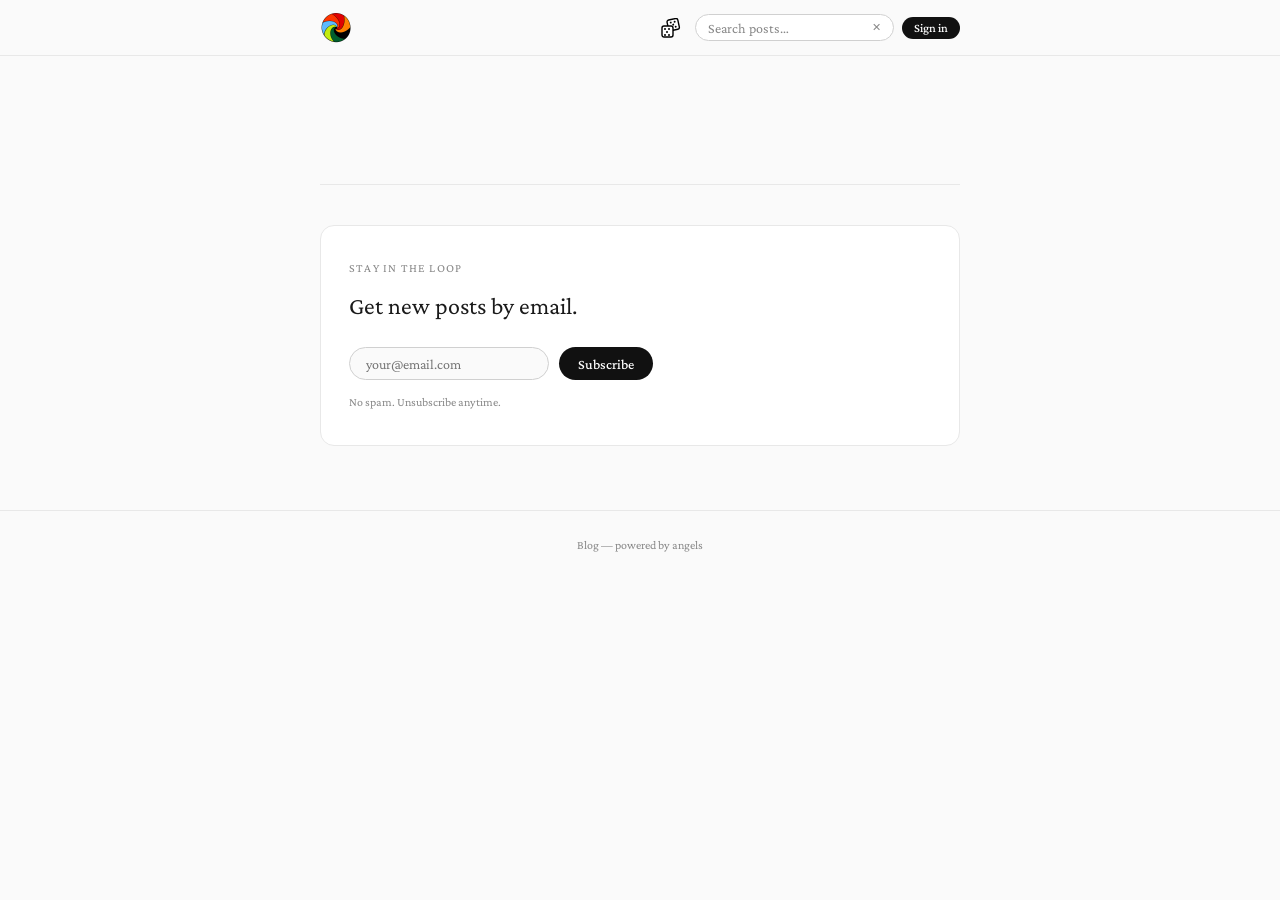
==== index.html @ 60fb6b49 "switched to crimson pro font" ====
<!doctype html>
<html lang="en">
<head>
  <meta charset="utf-8">
  <meta name="viewport" content="width=device-width, initial-scale=1">
  <title>Blog</title>
  <link rel="preconnect" href="https://fonts.googleapis.com">
  <link rel="preconnect" href="https://fonts.gstatic.com" crossorigin>
  <link href="https://fonts.googleapis.com/css2?family=Crimson+Pro:ital,wght@0,300..700;1,300..700&family=DM+Serif+Display:ital@0;1&family=DM+Sans:ital,opsz,wght@0,9..40,300;0,9..40,400;0,9..40,500;1,9..40,300&display=swap" rel="stylesheet">
  <!-- Quill 2.0 -->
  <link href="https://cdn.jsdelivr.net/npm/quill@2.0.3/dist/quill.snow.css" rel="stylesheet">
  <script src="https://cdn.jsdelivr.net/npm/quill@2.0.3/dist/quill.js"></script>

  <link href="https://cdn.jsdelivr.net/npm/katex@0.16.11/dist/katex.min.css" rel="stylesheet">
  <script src="https://cdn.jsdelivr.net/npm/katex@0.16.11/dist/katex.min.js"></script>

  <!-- Supabase -->
  <script src="https://cdn.jsdelivr.net/npm/@supabase/supabase-js@2"></script>

  <link rel="stylesheet" href="css/style.css">
  <link rel="stylesheet" href="css/ephemera.css">
  <link rel="stylesheet" href="css/personas.css">
  <link rel="stylesheet" href="css/antilibrary.css">
  <link rel="stylesheet" href="css/crosswords.css">
  <link rel="stylesheet" href="css/thelonggame.css">
  <link rel="stylesheet" href="css/calendar.css">

  <link rel="icon" type="image/x-icon" href="favicon.ico">

</head>
<body>

<!-- NAVBAR -->
<header id="navbar">
  <div class="nav-inner">
    <div class="collection-dropdown-wrap" id="collection-dropdown-wrap">
      <button class="site-title-btn" id="collection-btn" title="My collection" aria-label="My collection">
        <img src="./favicon.ico" height="32px" alt="">
        <span class="collection-badge hidden" id="collection-badge">0</span>
      </button>
      <div class="collection-dropdown hidden" id="collection-dropdown">
        <button class="collection-dropdown-item" id="collection-dropdown-home">
          <svg width="15" height="15" viewBox="0 0 24 24" fill="none" stroke="currentColor" stroke-width="1.8" stroke-linecap="round" stroke-linejoin="round"><path d="M3 10.5 12 3l9 7.5V20a1 1 0 0 1-1 1h-5v-6H9v6H4a1 1 0 0 1-1-1z"/></svg>
          Home
        </button>
        <div class="collection-dropdown-divider"></div>
        <button class="collection-dropdown-item" id="collection-dropdown-mycollection">
          <svg width="15" height="15" viewBox="0 0 24 24" fill="none" stroke="currentColor" stroke-width="1.8" stroke-linecap="round" stroke-linejoin="round"><path d="M6 3h12a1 1 0 0 1 1 1v17l-7-4-7 4V4a1 1 0 0 1 1-1z"/></svg>
          My collection
        </button>
        <button class="collection-dropdown-item" id="collection-dropdown-personas">
          <svg width="15" height="15" viewBox="0 0 24 24" fill="none" stroke="currentColor" stroke-width="1.8" stroke-linecap="round" stroke-linejoin="round"><path d="M16 21v-2a4 4 0 0 0-4-4H6a4 4 0 0 0-4 4v2"/><circle cx="9" cy="7" r="4"/><path d="M22 21v-2a4 4 0 0 0-3-3.87"/><path d="M16 3.13a4 4 0 0 1 0 7.75"/></svg>
          Personas
        </button>
        <button class="collection-dropdown-item" id="collection-dropdown-randomcomment">
          <svg width="15" height="15" viewBox="0 0 24 24" fill="none" stroke="currentColor" stroke-width="1.8" stroke-linecap="round" stroke-linejoin="round"><path d="M21 15a2 2 0 0 1-2 2H8l-5 4V5a2 2 0 0 1 2-2h14a2 2 0 0 1 2 2z"/></svg>
          Random comment
        </button>
        <button class="collection-dropdown-item" id="collection-dropdown-ephemera">
          <svg width="15" height="15" viewBox="0 0 24 24" fill="none" stroke="currentColor" stroke-width="1.8" stroke-linecap="round" stroke-linejoin="round"><path d="M12 20h9"/><path d="M16.5 3.5a2.1 2.1 0 0 1 3 3L7 19l-4 1 1-4z"/></svg>
          Ephemera
        </button>
        <button class="collection-dropdown-item" id="collection-dropdown-longgame">
          <svg width="15" height="15" viewBox="0 0 24 24" fill="none" stroke="currentColor" stroke-width="1.8" stroke-linecap="round" stroke-linejoin="round"><path d="M8 4v16M16 4v16M4 9h16M4 15h16"/></svg>
          The long game
        </button>
        <button class="collection-dropdown-item" id="collection-dropdown-crosswords">
          <svg width="15" height="15" viewBox="0 0 24 24" fill="none" stroke="currentColor" stroke-width="1.8" stroke-linecap="round" stroke-linejoin="round"><rect x="3" y="3" width="18" height="18" rx="2"/><path d="M9 3v18M15 3v18M3 9h18M3 15h18"/><rect x="9" y="9" width="6" height="6" fill="currentColor" stroke="none"/></svg>
          Crosswords
        </button>
        <button class="collection-dropdown-item" id="collection-dropdown-antilibrary">
          <svg width="15" height="15" viewBox="0 0 24 24" fill="none" stroke="currentColor" stroke-width="1.8" stroke-linecap="round" stroke-linejoin="round">
            <path d="M12 6.5c-1.5-1-4-1.5-6-1.5-1 0-2 .1-3 .3v13c1-.2 2-.3 3-.3 2 0 4.5.5 6 1.5m0-13c1.5-1 4-1.5 6-1.5 1 0 2 .1 3 .3v13c-1-.2-2-.3-3-.3-2 0-4.5.5-6 1.5m0-13v13"/>
          </svg>
          Antilibrary
        </button>
        <button class="collection-dropdown-item" id="collection-dropdown-calendar">
          <svg width="15" height="15" viewBox="0 0 24 24" fill="none" stroke="currentColor" stroke-width="1.8" stroke-linecap="round" stroke-linejoin="round"><rect x="3" y="4" width="18" height="18" rx="2"/><path d="M16 2v4M8 2v4M3 10h18"/></svg>
          Calendar
        </button>
        <button class="collection-dropdown-item" id="collection-dropdown-tags">
          <svg width="15" height="15" viewBox="0 0 24 24" fill="none" stroke="currentColor" stroke-width="1.8" stroke-linecap="round" stroke-linejoin="round"><path d="M12.586 2.586A2 2 0 0 0 11.172 2H4a2 2 0 0 0-2 2v7.172a2 2 0 0 0 .586 1.414l8.704 8.704a2.426 2.426 0 0 0 3.42 0l6.58-6.58a2.426 2.426 0 0 0 0-3.42z"/><circle cx="7.5" cy="7.5" r=".6" fill="currentColor"/></svg>
          Tags
        </button>
      </div>
    </div>
    <div class="nav-right">
      <button id="random-btn" class="icon-btn random-btn" title="Random post">
        <svg width="20" height="20" viewBox="0 0 20 20" fill="none" xmlns="http://www.w3.org/2000/svg">
          <g transform="rotate(-12, 13, 8)">
            <rect x="7" y="1" width="11" height="11" rx="2" fill="white" stroke="black" stroke-width="1.4"/>
            <circle cx="10.5" cy="4" r="1" fill="black"/>
            <circle cx="14.5" cy="4" r="1" fill="black"/>
            <circle cx="12.5" cy="6.5" r="1" fill="black"/>
            <circle cx="10.5" cy="9" r="1" fill="black"/>
            <circle cx="14.5" cy="9" r="1" fill="black"/>
          </g>
          <rect x="1" y="8" width="11" height="11" rx="2" fill="white" stroke="black" stroke-width="1.4"/>
          <circle cx="4" cy="11" r="1" fill="black"/>
          <circle cx="8" cy="11" r="1" fill="black"/>
          <circle cx="6" cy="14" r="1" fill="black"/>
          <circle cx="4" cy="17" r="1" fill="black"/>
          <circle cx="8" cy="17" r="1" fill="black"/>
        </svg>
      </button>
      <div class="search-wrap">
        <input id="search-input" type="search" placeholder="Search posts…" autocomplete="off" readonly>
        <button id="search-clear" class="icon-btn" title="Clear">&#10005;</button>
      </div>
      <button id="admin-btn" class="btn-primary btn-sm" title="Sign in">Sign in</button>
    </div>
  </div>
</header>

  <!-- ADMIN PASSWORD MODAL -->
  <div id="auth-modal" class="modal-overlay hidden">
    <div class="modal-box">
      <h3>Sign in</h3>
      <input id="admin-pass" type="password" placeholder="Password" autocomplete="off">
      <div class="modal-actions">
        <button id="auth-cancel" class="btn-ghost">Cancel</button>
        <button id="auth-confirm" class="btn-primary">Enter</button>
      </div>
      <p id="auth-error" class="error-msg hidden">Incorrect password.</p>
    </div>
  </div>

  <!-- MAIN -->
  <main id="main-wrap">

    <!-- EDITOR (admin only, hidden by default) -->
    <section id="editor-section" class="hidden">
      <div id="editor-card">
        <div id="quill-editor"></div>
        <div id="tag-area">
          <div id="tag-list"></div>
          <input id="tag-input" type="text" placeholder="Add a tag, press Enter…">
        </div>
        <div id="editor-actions">

          <label class="editor-toggle" title="Only you can see this post when logged in">
            <input type="checkbox" id="private-checkbox">
            <span class="toggle-track">
              <span class="toggle-thumb"></span>
            </span>
            <span class="toggle-label">Private</span>
          </label>

          <label class="editor-toggle" title="Disable AI comments for this post">
            <input type="checkbox" id="no-ai-checkbox">
            <span class="toggle-track">
              <span class="toggle-thumb"></span>
            </span>
            <span class="toggle-label">No AI comments</span>
          </label>

          <label class="editor-toggle" id="video-summary-label" class="hidden" style="display:none;" title="Generates youtube summary">
            <input type="checkbox" id="video-summary-checkbox">
            <span class="toggle-track">
              <span class="toggle-thumb"></span>
            </span>
            <span class="toggle-label">Video summary</span>
          </label>

          <button id="publish-btn" class="btn-primary">Publish</button>
        </div>
      </div>
    </section>

    <!-- POSTS FEED -->
    <section id="posts-section">
      <div id="posts-loading" class="hidden">
        <div class="spinner"></div>
      </div>
      <div id="posts-feed"></div>
      <div id="load-more-wrap">
        <button id="load-more-btn" class="btn-ghost hidden">Load more</button>
      </div>
      <div id="no-results" class="hidden">No posts found.</div>
    </section>

    <!-- SUBSCRIBE -->
    <section id="subscribe-section">
      <div id="subscribe-card">
        <p class="sub-label">Stay in the loop</p>
        <h2>Get new posts by email.</h2>
        <form id="subscribe-form">
          <div class="mc-field-group">
            <input type="email" id="sub-email" placeholder="your@email.com" required>
          </div>
          <button type="submit" class="btn-primary">Subscribe</button>
        </form>
        <p id="sub-msg" class="sub-note">No spam. Unsubscribe anytime.</p>
      </div>
    </section>

  </main>

  <footer id="site-footer">
    <span>Blog &mdash; powered by angels</span>
  </footer>

  <div id="persona-modal" class="persona-modal hidden">
    <div class="persona-box">
      <button id="persona-close">✕</button>
      <h1 id="persona-title"></h1>
      <p id="persona-text"></p>
    </div>
  </div>

  <div id="cooldown-modal" class="modal-overlay hidden">
    <div class="modal-box">
      <h3>Slow down ✦</h3>
      <p class="cooldown-msg">You posted recently. Please wait before publishing again.</p>
      <div class="cooldown-timer-wrap">
        <svg class="cooldown-ring" viewBox="0 0 44 44">
          <circle class="cooldown-ring-bg" cx="22" cy="22" r="18"/>
          <circle id="cooldown-ring-fill" class="cooldown-ring-fill" cx="22" cy="22" r="18"/>
        </svg>
        <span id="cooldown-seconds">—</span>
      </div>
      <div class="modal-actions" style="justify-content:center">
        <button id="cooldown-close" class="btn-ghost">Got it</button>
      </div>
    </div>
  </div>

  <div id="proposals-panel" class="hidden">
    <div id="proposals-header">
      <span>✦ Writing proposals</span>
      <button id="proposals-close" title="Close">✕</button>
    </div>
    <div id="proposals-body">
      <div id="proposals-loading" class="hidden">
        <div class="spinner"></div>
        <span>Thinking…</span>
      </div>
      <div id="proposals-content"></div>
    </div>
  </div>

  <div id="lightbox" class="hidden">
    <button id="lightbox-close">✕</button>
    <img id="lightbox-img" src="" alt="">
  </div>

  <div id="delete-modal" class="modal-overlay hidden">
    <div class="modal-box">
      <h3>Delete post</h3>
      <p class="delete-msg">This action is permanent and cannot be undone.</p>
      <div class="modal-actions">
        <button id="delete-cancel" class="btn-ghost">Cancel</button>
        <button id="delete-confirm" class="btn-danger">Delete</button>
      </div>
    </div>
  </div>

  <!-- MATH EQUATION MODAL -->
  <div id="math-modal" class="modal-overlay hidden">
    <div class="modal-box math-modal-box">
      <h3>Insert equation</h3>
      <p class="math-modal-hint">Enter LaTeX — it renders live below.</p>
      <textarea
        id="math-latex-input"
        class="math-latex-input"
        rows="3"
        placeholder="e.g. \text{Attention}(Q,K,V) = \text{Softmax}\left(\frac{QK^T}{\sqrt{d_k}}\right)V"
      ></textarea>
      <div id="math-preview" class="math-preview"></div>
      <div class="modal-actions">
        <button id="math-cancel" class="btn-ghost">Cancel</button>
        <button id="math-confirm" class="btn-primary">Insert</button>
      </div>
    </div>
  </div>

  <!-- SHARE MODAL -->
  <div id="share-modal" class="modal-overlay hidden">
    <div class="modal-box share-modal-box">
      <button id="share-modal-close" class="share-modal-close" title="Close">✕</button>
      <div class="share-modal-icon">
        <svg width="22" height="22" viewBox="0 0 24 24" fill="none" xmlns="http://www.w3.org/2000/svg">
          <circle cx="18" cy="5" r="3" stroke="currentColor" stroke-width="1.6"/>
          <circle cx="6" cy="12" r="3" stroke="currentColor" stroke-width="1.6"/>
          <circle cx="18" cy="19" r="3" stroke="currentColor" stroke-width="1.6"/>
          <line x1="8.59" y1="13.51" x2="15.42" y2="17.49" stroke="currentColor" stroke-width="1.6" stroke-linecap="round"/>
          <line x1="15.41" y1="6.51" x2="8.59" y2="10.49" stroke="currentColor" stroke-width="1.6" stroke-linecap="round"/>
        </svg>
      </div>
      <h3 class="share-modal-title">Share this post</h3>
      <div class="share-url-row">
        <input id="share-url-input" type="text" class="share-url-input" readonly>
        <button id="share-copy-btn" class="share-copy-btn" title="Copy link">
          <svg id="share-copy-icon" width="16" height="16" viewBox="0 0 24 24" fill="none" xmlns="http://www.w3.org/2000/svg">
            <rect x="9" y="9" width="13" height="13" rx="2" stroke="currentColor" stroke-width="1.7"/>
            <path d="M5 15H4a2 2 0 0 1-2-2V4a2 2 0 0 1 2-2h9a2 2 0 0 1 2 2v1" stroke="currentColor" stroke-width="1.7" stroke-linecap="round"/>
          </svg>
          <span id="share-copy-label">Copy</span>
        </button>
      </div>
    </div>
  </div>

  <!-- RANDOM COMMENT MODAL -->
  <div id="random-comment-modal" class="modal-overlay hidden">
    <div class="modal-box random-comment-box">
      <button id="random-comment-close" class="share-modal-close" title="Close">✕</button>
      <div class="rc-post-context" id="rc-post-context">
        <div class="rc-post-label">Post</div>
        <div class="rc-post-full" id="rc-post-full"></div>
      </div>
      <div class="rc-comment-card" id="rc-comment-card">
        <div class="rc-comment-header">
          <span class="rc-comment-name" id="rc-comment-name"></span>
        </div>
        <div class="rc-comment-body" id="rc-comment-body"></div>
      </div>
      <button id="rc-random-btn" class="btn-ghost rc-random-btn hidden">
        <svg width="14" height="14" viewBox="0 0 20 20" fill="none" xmlns="http://www.w3.org/2000/svg">
          <path d="M17 2v4h-4M3 18v-4h4M2.5 9a7.5 7.5 0 0113-4.9L17 6M17.5 11a7.5 7.5 0 01-13 4.9L3 14" stroke="currentColor" stroke-width="1.6" stroke-linecap="round" stroke-linejoin="round"/>
        </svg>
        Another random comment
      </button>
    </div>
  </div>

  <!-- PROFILE MODAL -->
  <div id="profile-modal" class="modal-overlay hidden">
    <div class="modal-box profile-modal-box">
      <button id="profile-modal-close" class="share-modal-close" title="Close">✕</button>

      <div id="profile-avatar-wrap">
        <div class="avatar-circle-wrap">
          <div id="profile-avatar-display"></div>
          <label id="profile-avatar-label" class="hidden" title="Upload photo">
            <svg width="12" height="12" viewBox="0 0 24 24" fill="none" stroke="currentColor" stroke-width="2" stroke-linecap="round" stroke-linejoin="round">
              <path d="M23 19a2 2 0 0 1-2 2H3a2 2 0 0 1-2-2V8a2 2 0 0 1 2-2h4l2-3h6l2 3h4a2 2 0 0 1 2 2z"/>
              <circle cx="12" cy="13" r="4"/>
            </svg>
            <input id="profile-avatar-input" type="file" accept="image/*" style="display:none;">
          </label>
        </div>
      </div>

      <div class="profile-field">
        <span class="profile-field-label">Email</span>
        <div id="profile-email-display" class="profile-email-display"></div>
      </div>

      <div id="profile-bio-field" class="profile-field">
        <span class="profile-field-label">Bio</span>
        <textarea id="profile-bio-input" class="profile-bio-input hidden" placeholder="Tell readers a little about yourself…" rows="4"></textarea>
        <div id="profile-bio-display" class="profile-bio-display hidden"></div>
      </div>

      <button id="profile-save-btn" class="btn-primary profile-save-btn hidden">Save</button>
    </div>
  </div>

  <!-- TAGS MODAL -->
  <div id="tags-modal" class="modal-overlay hidden">
    <div class="modal-box tags-modal-box">
      <button id="tags-modal-close" class="share-modal-close" title="Close">✕</button>
      <h3>Tags</h3>
      <p class="tags-modal-sub" id="tags-modal-sub"></p>
      <div id="tags-cloud" class="tags-cloud"></div>
    </div>
  </div>

  <!-- EPHEMERA MODAL -->
  <div id="ephemera-modal" class="modal-overlay hidden">
    <div id="ephemera-box">
      <button id="ephemera-close" class="ephemera-close" title="Close">✕</button>
      <div id="ephemera-body">
        <aside id="ephemera-sidebar">
          <div id="ephemera-sidebar-header">
            <span>Ephemera</span>
            <button id="ephemera-new-btn" title="New note">+</button>
          </div>
          <ul id="ephemera-list"></ul>
        </aside>
        <section id="ephemera-content">
          <input id="ephemera-title-input" type="text" placeholder="Untitled" disabled>
          <textarea id="ephemera-textarea" placeholder="Write something…" disabled></textarea>
        </section>
      </div>
      <div id="ephemera-footer">
        <span id="ephemera-status"></span>
        <button id="ephemera-delete-btn" class="btn-ghost btn-sm">Delete</button>
        <button id="ephemera-save-btn" class="btn-primary">Save</button>
      </div>
    </div>
  </div>

  <!-- PERSONAS MODAL -->
  <div id="pm-modal" class="modal-overlay hidden">
    <div id="pm-box">
      <button id="pm-close" class="ephemera-close" title="Close">✕</button>
      <div id="pm-body">
        <aside id="pm-sidebar">
          <div id="pm-sidebar-header">
            <span>Personas</span>
            <button id="pm-new-btn" title="New persona">+</button>
          </div>
          <ul id="pm-list"></ul>
        </aside>

        <section id="pm-content">
          <div class="pm-field">
            <label class="pm-label" for="pm-name-input">Name</label>
            <input id="pm-name-input" type="text" maxlength="40" placeholder="Name" autocomplete="off" disabled>
          </div>

          <div class="pm-field">
            <span class="pm-label">Color</span>
            <div class="pm-color-row">
              <input id="pm-color-input" type="color" value="#4f8ef7" disabled>
              <input id="pm-hex-input" type="text" maxlength="7" spellcheck="false" autocomplete="off" disabled>
              <div class="pm-swatches" id="pm-swatches"></div>
            </div>
          </div>

          <div class="pm-field">
            <span class="pm-label">Status</span>
            <label class="editor-toggle pm-active-toggle">
              <input type="checkbox" id="pm-active-input" checked disabled>
              <span class="toggle-track"><span class="toggle-thumb"></span></span>
              <span class="toggle-label" id="pm-active-label">Comments on new posts</span>
            </label>
          </div>

          <div class="pm-field pm-field--grow">
            <label class="pm-label" for="pm-desc-input">Description</label>
            <textarea id="pm-desc-input" placeholder="Who is this persona, and how should it comment?" disabled></textarea>
          </div>

          <div class="pm-field">
            <span class="pm-label">Preview</span>
            <div id="pm-preview" class="ai-comment">
              <div class="ai-comment-header">
                <span class="ai-comment-name" id="pm-preview-name">Persona</span>
              </div>
              <div class="ai-comment-body">This is how this persona's comments will look under a post.</div>
            </div>
          </div>
        </section>
      </div>

      <div id="pm-footer">
        <span id="pm-status"></span>
        <button id="pm-delete-btn" class="btn-ghost btn-sm">Delete</button>
        <button id="pm-save-btn" class="btn-primary">Save</button>
      </div>
    </div>
  </div>

  <!-- ANTILIBRARY MODAL -->
  <div id="antilibrary-modal" class="modal-overlay hidden">
    <div id="antilibrary-box">
      <button id="antilibrary-close" class="share-modal-close" title="Close">✕</button>

      <div id="antilibrary-header">
        <h2>Antilibrary</h2>
        <p class="antilibrary-sub">Books waiting to be read.</p>

        <div class="antilibrary-search-wrap">
          <svg width="15" height="15" viewBox="0 0 24 24" fill="none" stroke="currentColor" stroke-width="1.8" stroke-linecap="round" stroke-linejoin="round">
            <circle cx="11" cy="11" r="7"/>
            <line x1="21" y1="21" x2="16.65" y2="16.65"/>
          </svg>
          <input id="antilibrary-search-input" type="text" placeholder="Search by title, author…" autocomplete="off">
          <button id="antilibrary-search-clear" class="icon-btn hidden" title="Clear">&#10005;</button>
        </div>

        <div class="antilibrary-filter-row">
          <button class="antilibrary-filter-chip active" data-lang="all">All</button>
          <button class="antilibrary-filter-chip" data-lang="en">English</button>
          <button class="antilibrary-filter-chip" data-lang="fr">Français</button>
        </div>

        <div id="antilibrary-search-results" class="antilibrary-search-results hidden"></div>
      </div>

      <div id="antilibrary-body">
        <div id="antilibrary-loading" class="hidden"><div class="spinner"></div></div>
        <div id="antilibrary-grid"></div>
        <p id="antilibrary-empty" class="hidden">Your antilibrary is empty. Search above to add a book.</p>
      </div>
    </div>
  </div>

  <!-- CROSSWORDS MODAL -->
  <div id="crosswords-modal" class="cw-overlay cw-hidden" role="dialog" aria-modal="true" aria-label="Crosswords">
    <div class="cw-box">
      <header class="cw-header">
        <div>
          <h2 class="cw-title">Crosswords</h2>
          <p class="cw-sub" id="cw-sub">From your vocabulary</p>
        </div>
        <div class="cw-header-actions">
          <button id="cw-reveal" class="btn-ghost btn-sm" type="button">Reveal</button>
          <button id="cw-generate" class="btn-primary btn-sm" type="button">
            <svg width="14" height="14" viewBox="0 0 24 24" fill="none" stroke="currentColor" stroke-width="2" stroke-linecap="round" stroke-linejoin="round"><path d="M16 3h5v5"/><path d="M4 20 21 3"/><path d="M21 16v5h-5"/><path d="m15 15 6 6"/><path d="m4 4 5 5"/></svg>
            Generate
          </button>
          <button id="cw-close" class="cw-close" type="button" title="Close" aria-label="Close">✕</button>
        </div>
      </header>
      <div class="cw-progress"><div id="cw-bar"></div></div>
      <div class="cw-body">
        <section class="cw-stage">
          <div id="cw-active-clue" class="cw-active-clue" aria-live="polite"></div>
          <div class="cw-grid-area">
            <div id="cw-grid-wrap" class="cw-grid-wrap"><div id="cw-grid" class="cw-grid"></div></div>
            <div id="cw-message" class="cw-message cw-hidden"></div>
          </div>
          <p class="cw-hint">Type to fill · Space or a second click switches direction · Tab jumps to the next clue</p>
        </section>
        <aside class="cw-clues" aria-label="Definitions">
          <div class="cw-clue-group"><h3>Across</h3><ol id="cw-clues-across"></ol></div>
          <div class="cw-clue-group"><h3>Down</h3><ol id="cw-clues-down"></ol></div>
        </aside>
      </div>
      <input id="cw-input" class="cw-input" type="text" inputmode="text"
            autocomplete="off" autocorrect="off" autocapitalize="characters"
            spellcheck="false" aria-label="Crossword input" tabindex="-1">
    </div>
  </div>

  <!-- THE LONG GAME -->
  <div id="lg-modal" class="modal-overlay hidden">
    <div id="lg-box">
      <button id="lg-close" class="ephemera-close" title="Close">✕</button>

      <div id="lg-header">
        <div>
          <div id="lg-title">The long game</div>
          <div class="lg-date" id="lg-date"></div>
        </div>
        <div class="lg-header-actions">
          <button id="lg-open-world" class="lg-icon-btn" title="World model">
            <svg width="16" height="16" viewBox="0 0 24 24" fill="none" stroke="currentColor" stroke-width="1.7" stroke-linecap="round" stroke-linejoin="round"><circle cx="12" cy="12" r="9"/><path d="M3 12h18M12 3c2.5 2.7 3.8 6 3.8 9s-1.3 6.3-3.8 9c-2.5-2.7-3.8-6-3.8-9s1.3-6.3 3.8-9z"/></svg>
          </button>
          <button id="lg-open-agent" class="lg-icon-btn" title="Agent instructions">
            <svg width="16" height="16" viewBox="0 0 24 24" fill="none" stroke="currentColor" stroke-width="1.7" stroke-linecap="round" stroke-linejoin="round"><path d="M4 4h16v12H8l-4 4z"/></svg>
          </button>
        </div>
      </div>

      <div id="lg-stream"></div>

      <div id="lg-composer">
        <div class="lg-composer-row">
          <textarea id="lg-input" rows="1" placeholder="Write your reply in English…"></textarea>
          <button id="lg-send" class="lg-send" title="Send" disabled>
            <svg width="17" height="17" viewBox="0 0 24 24" fill="none" stroke="currentColor" stroke-width="2" stroke-linecap="round" stroke-linejoin="round"><path d="M22 2 11 13"/><path d="M22 2 15 22l-4-9-9-4z"/></svg>
          </button>
        </div>
        <div class="lg-composer-meta">
          <span id="lg-words">0 words</span>
          <span id="lg-note"></span>
          <span class="lg-hint">Ctrl/⌘ + Enter to send</span>
        </div>
      </div>

      <!-- World model sheet -->
      <div id="lg-sheet-world" class="lg-sheet hidden">
        <div class="lg-sheet-panel">
          <div class="lg-sheet-header">
            <div>
              <h3>World model</h3>
              <p class="lg-sheet-sub" id="lg-world-meta"></p>
              <div class="lg-gauge"><div id="lg-gauge-fill" class="lg-gauge-fill"></div></div>
            </div>
            <button class="share-modal-close" data-lg-close-sheet title="Close">✕</button>
          </div>
          <div class="lg-sheet-body" id="lg-world-body"></div>
          <div class="lg-sheet-footer">
            <button id="lg-world-copy" class="btn-ghost btn-sm">Copy</button>
          </div>
        </div>
      </div>

      <!-- Agent instructions sheet -->
      <div id="lg-sheet-agent" class="lg-sheet hidden">
        <div class="lg-sheet-panel">
          <div class="lg-sheet-header">
            <div>
              <h3>Agent instructions</h3>
              <p class="lg-sheet-sub">How the world and its characters should behave.</p>
            </div>
            <button class="share-modal-close" data-lg-close-sheet title="Close">✕</button>
          </div>
          <div class="lg-sheet-body">
            <textarea id="lg-instructions" spellcheck="false"></textarea>
          </div>
          <div class="lg-sheet-footer">
            <span class="lg-status-text" id="lg-instr-status"></span>
            <button id="lg-instr-reset" class="btn-ghost btn-sm">Reset to default</button>
            <button id="lg-instr-save" class="btn-primary btn-sm">Save</button>
          </div>
        </div>
      </div>
    </div>
  </div>

  <!-- AVATAR CROP MODAL -->
  <div id="crop-modal" class="modal-overlay hidden">
    <div class="modal-box crop-modal-box">
      <h3>Crop avatar</h3>
      <div id="crop-canvas-wrap">
        <canvas id="crop-canvas"></canvas>
        <div id="crop-circle-overlay"></div>
      </div>
      <div id="crop-zoom-row">
        <label style="font-size:.85rem;color:#888;">Zoom</label>
        <input type="range" id="crop-zoom" min="1" max="3" step="0.01" value="1" style="flex:1;">
      </div>
      <div class="modal-actions">
        <button id="crop-cancel" class="btn-ghost">Cancel</button>
        <button id="crop-confirm" class="btn-primary">Use photo</button>
      </div>
    </div>
  </div>

  <!-- VOCABULARY PANEL (desktop, admin only) -->
  <aside id="vocab-panel" class="hidden" aria-label="Vocabulary">
    <div class="vocab-inner">
      <div class="vocab-header">
        <button id="vocab-add-btn" class="vocab-add-btn-full" title="Add a word">+</button>

        <div id="vocab-add-popover" class="vocab-add-popover hidden">
          <input id="vocab-word-input" type="text" placeholder="Word" maxlength="60">
          <input id="vocab-def-input" type="text" placeholder="Short definition" maxlength="200">
          <div class="vocab-add-popover-actions">
            <button id="vocab-add-cancel" class="btn-ghost btn-sm">Cancel</button>
            <button id="vocab-add-save" class="btn-primary btn-sm">Add</button>
          </div>
          <p id="vocab-add-error" class="vocab-add-error hidden">Please fill both fields.</p>
        </div>
      </div>

      <div class="vocab-marquee-viewport" id="vocab-marquee-viewport">
        <ul class="vocab-marquee-track" id="vocab-marquee-track"></ul>
      </div>

      <p class="vocab-empty hidden" id="vocab-empty">No words yet.</p>
    </div>
  </aside>

  <div id="vocab-tooltip" class="vocab-tooltip hidden">
    <p id="vocab-tooltip-def" class="vocab-tooltip-def"></p>
    <button id="vocab-tooltip-delete" class="vocab-tooltip-delete">Delete word</button>
  </div>

  <script src="js/site.js"></script>
  <script src="js/ephemera.js"></script>
  <script src="js/personas.js"></script>
  <script src="js/antilibrary.js"></script>
  <script src="js/crosswords.js"></script>
  <script src="js/thelonggame.js"></script>
  <script src="js/calendar.js"></script>
</body>
</html>
---- css/style.css ----
/* =============================================
   RESET & TOKENS
   ============================================= */
*, *::before, *::after { box-sizing: border-box; margin: 0; padding: 0; }

:root {
  --bg:        #fafafa;
  --surface:   #ffffff;
  --border:    #e8e8e8;
  --border2:   #d0d0d0;
  --text:      #1a1a1a;
  --text-muted:#888;
  --accent:    #111111;
  --tag-bg:    #f0f0f0;
  --tag-hover: #e0e0e0;
  --tag-active:#111;
  --tag-active-text:#fff;
  --radius:    8px;
  --radius-lg: 14px;
  --nav-h:     56px;
  --max-w:     680px;
  --font-text: 'Crimson Pro', Georgia, serif;
  --font-serif: 'Crimson Pro', Georgia, serif;
  --font-sans:  'Crimson Pro', Georgia, serif;
  --transition: 180ms ease;
}

/* =============================================
   BASE
   ============================================= */
html { scroll-behavior: smooth; }

body {
  background: var(--bg);
  color: var(--text);
  font-family: var(--font-sans);
  font-size: 16px;
  line-height: 1.75;
  -webkit-font-smoothing: antialiased;
}

a { color: var(--text); text-decoration: underline; text-underline-offset: 3px; }
a:hover { opacity: .65; }

/* Global img — no float, no margin-top interference */
img {
  max-width: 100%;
  border-radius: var(--radius);
  display: block;
  float: none;
  clear: both;
}

.hidden { display: none !important; }

/* =============================================
   NAVBAR
   ============================================= */
#navbar {
  position: fixed;
  top: 0; left: 0; right: 0;
  height: var(--nav-h);
  background: rgba(250,250,250,0.92);
  backdrop-filter: blur(10px);
  -webkit-backdrop-filter: blur(10px);
  border-bottom: 1px solid var(--border);
  z-index: 100;
}

.nav-inner {
  max-width: var(--max-w);
  margin: 0 auto;
  height: 100%;
  display: flex;
  align-items: center;
  justify-content: space-between;
  padding: 0 1.25rem;
}

.site-title {
  font-family: var(--font-serif);
  font-size: 1.15rem;
  letter-spacing: -.01em;
  text-decoration: none;
  color: var(--text);
}

.nav-right {
  display: flex;
  align-items: center;
  gap: .5rem;
}

.search-wrap {
  display: flex;
  align-items: center;
  background: var(--surface);
  border: 1px solid var(--border2);
  border-radius: 20px;
  padding: 0 .5rem 0 .75rem;
  transition: box-shadow var(--transition);
}

.search-wrap:focus-within {
  box-shadow: 0 0 0 2px #1a1a1a22;
}

#search-input {
  border: none;
  outline: none;
  background: transparent;
  font-family: var(--font-sans);
  font-size: .875rem;
  color: var(--text);
  width: 160px;
  padding: .3rem 0;
}

#search-input::placeholder { color: var(--text-muted); }

#search-clear {
  background: none;
  border: none;
  font-size: .7rem;
  color: var(--text-muted);
  cursor: pointer;
  padding: .2rem .25rem;
  line-height: 1;
}
#search-clear:hover { color: var(--text); }

.icon-btn {
  background: none;
  border: none;
  cursor: pointer;
  padding: .35rem .5rem;
  border-radius: 50%;
  line-height: 1;
  transition: background var(--transition);
}
.icon-btn:hover { background: var(--border); }

.subtle-btn {
  font-size: .55rem;
  color: var(--border2);
  opacity: .6;
}
.subtle-btn:hover { opacity: 1; color: var(--text-muted); }

/* =============================================
   MAIN LAYOUT
   ============================================= */
#main-wrap {
  max-width: var(--max-w);
  margin: 0 auto;
  padding: calc(var(--nav-h) + 2rem) 1.25rem 4rem;
}

/* =============================================
   EDITOR SECTION
   ============================================= */
#editor-section {
  margin-bottom: 2.5rem;
}

#editor-card {
  background: var(--surface);
  border: 1px solid var(--border);
  border-radius: var(--radius-lg);
  overflow: visible;
  box-shadow: 0 2px 16px rgba(0,0,0,.06);
}

/* Quill toolbar tweaks */
.ql-toolbar.ql-snow {
  border: none;
  border-bottom: 1px solid var(--border);
  font-family: var(--font-sans);
  padding: .6rem .75rem;
  background: #fafafa;
}

.ql-container.ql-snow {
  border: none;
  font-family: var(--font-sans);
  font-size: 1rem;
  min-height: 140px;
}

.ql-editor {
  padding: 1rem 1.25rem;
  min-height: 140px;
  line-height: 1.75;
}

.ql-editor img {
  display: block;
  margin: 10px auto;
}

.ql-editor.ql-blank::before {
  color: var(--text-muted);
  font-style: normal;
  font-family: var(--font-sans);
}

/* Embedded video in editor */
.ql-editor .ql-video {
  display: block;
  width: 100%;
  aspect-ratio: 16/9;
  border-radius: var(--radius);
  margin: .75em 0;
  border: none;
}

/* TAG AREA */
#tag-area {
  padding: .75rem 1.25rem;
  border-top: 1px solid var(--border);
  display: flex;
  align-items: center;
  flex-wrap: wrap;
  gap: .4rem;
  background: #fafafa;
}

#tag-list {
  display: flex;
  flex-wrap: wrap;
  gap: .35rem;
}

.tag-pill {
  display: inline-flex;
  align-items: center;
  gap: .3rem;
  background: var(--tag-bg);
  border-radius: 20px;
  padding: .15rem .65rem;
  font-size: .78rem;
  cursor: default;
  user-select: none;
}

.tag-pill .tag-remove {
  background: none;
  border: none;
  font-size: .7rem;
  cursor: pointer;
  color: var(--text-muted);
  padding: 0;
  line-height: 1;
}
.tag-pill .tag-remove:hover { color: var(--text); }

#tag-input {
  border: none;
  outline: none;
  background: transparent;
  font-family: var(--font-sans);
  font-size: .85rem;
  color: var(--text);
  min-width: 160px;
  flex: 1;
}

#tag-input::placeholder { color: var(--text-muted); }

/* EDITOR ACTIONS */
#editor-actions {
  padding: .75rem 1.25rem;
  border-top: 1px solid var(--border);
  display: flex;
  gap: .65rem;
  align-items: center;
  background: var(--surface);
}

/* =============================================
   BUTTONS
   ============================================= */
.btn-primary {
  background: var(--accent);
  color: #fff;
  border: none;
  border-radius: 20px;
  padding: .45rem 1.2rem;
  font-family: var(--font-sans);
  font-size: .875rem;
  font-weight: 500;
  cursor: pointer;
  transition: opacity var(--transition);
}
.btn-primary:hover { opacity: .8; }
.btn-primary:disabled { opacity: .45; cursor: default; }

.btn-sm {
  padding: .25rem .75rem;
  font-size: .775rem;
}

.btn-ghost {
  background: transparent;
  color: var(--text-muted);
  border: 1px solid var(--border2);
  border-radius: 20px;
  padding: .4rem 1rem;
  font-family: var(--font-sans);
  font-size: .875rem;
  cursor: pointer;
  transition: all var(--transition);
}
.btn-ghost:hover { border-color: var(--text); color: var(--text); }

/* =============================================
   POSTS FEED
   ============================================= */

.post-body .ql-align-center  { text-align: center; }
.post-body .ql-align-right   { text-align: right; }
.post-body .ql-align-justify { text-align: justify; }

#posts-feed {
  display: flex;
  flex-direction: column;
  gap: 0;
}

.post-card {
  padding: 2rem 0;
  border-bottom: 1px solid var(--border);
  animation: fadeSlide .3s ease both;
}

.post-card:first-child { border-top: 1px solid var(--border); }

@keyframes fadeSlide {
  from { opacity: 0; transform: translateY(10px); }
  to   { opacity: 1; transform: translateY(0); }
}

.post-date {
  font-size: .8rem;
  color: var(--text-muted);
  letter-spacing: .03em;
}

.post-tag {
  display: inline-block;
  background: var(--tag-bg);
  border-radius: 20px;
  padding: .1rem .6rem;
  font-size: .75rem;
  color: var(--text);
  cursor: pointer;
  border: none;
  transition: background var(--transition), color var(--transition);
  font-family: var(--font-sans);
}

.post-tag:hover { background: var(--tag-hover); }
.post-tag.active {
  background: var(--tag-active);
  color: var(--tag-active-text);
}

/* Post body */
.post-body {
  font-size: 1rem;
  line-height: 1.8;
  color: var(--text);
  text-align: justify;
}

.post-body p {
  margin-bottom: 1.1em;
  word-break: normal !important;
  overflow-wrap: break-word !important;
  hyphens: auto !important;
}

/* Extra force for paragraphs created after images */
.post-body p + p {
  word-break: normal !important;
  overflow-wrap: break-word !important;
  hyphens: auto !important;
}

.post-body p { margin-bottom: .6em; }
.post-body p:last-child { margin-bottom: 0; }
.post-body strong { font-weight: 600; }
.post-body em { font-style: italic; }
.post-body a { color: var(--text); }
.post-body blockquote {
  border-left: 3px solid var(--border2);
  padding-left: 1rem;
  color: var(--text-muted);
  margin: .75em 0;
}
.post-body h1, .post-body h2, .post-body h3 {
  font-family: var(--font-serif);
  line-height: 1.25;
  margin: .75em 0 .4em;
}
.post-body h1 { font-size: 1.6rem; }
.post-body h2 { font-size: 1.3rem; }
.post-body h3 { font-size: 1.1rem; }

/* Embedded YouTube in posts */
.post-body iframe,
.post-body .ql-video {
  display: block;
  width: 100%;
  aspect-ratio: 16/9;
  border-radius: var(--radius);
  margin: .75em 0;
  border: none;
}

/* Images — block, never floated, always full-width context */
.post-body img {
  display: block !important;
  float: none !important;
  clear: both !important;
  margin: 2em auto 1.75em !important;
  max-width: 100%;
  border-radius: var(--radius);
  box-shadow: 0 4px 20px rgba(0, 0, 0, 0.08);
  height: auto;
}

/* Paragraphs immediately after an image: guarantee clean full-width start */
.post-body img + p,
.post-body img + * {
  clear: both;
  display: block;
  width: 100%;
}

.post-body ul, .post-body ol {
  padding-left: 1.5em;
  margin-bottom: .6em;
}

.post-body ol { list-style: decimal; }
.post-body ul { list-style: disc; }

/* Code blocks */
.post-body pre {
  background: #f4f4f4;
  border: 1px solid var(--border);
  border-radius: var(--radius);
  padding: 1rem 1.25rem;
  overflow-x: auto;
  font-size: 0.85rem;
  line-height: 1.6;
  margin: .75em 0;
  white-space: pre;
}

.post-body pre code {
  background: none;
  border: none;
  padding: 0;
  font-family: 'Fira Code', 'Courier New', Courier, monospace;
  color: #1a1a1a;
}

/* Inline code */
.post-body code {
  background: #f4f4f4;
  border: 1px solid var(--border);
  border-radius: 4px;
  padding: .1em .4em;
  font-size: 0.85em;
  font-family: 'Fira Code', 'Courier New', Courier, monospace;
  color: #1a1a1a;
}

.post-body .ql-code-block-container {
  background: #f4f4f4;
  border: 1px solid var(--border);
  border-radius: var(--radius);
  padding: 1rem 1.25rem;
  overflow-x: auto;
  margin: .75em 0;
}

.post-body .ql-code-block {
  font-family: 'Fira Code', 'Courier New', Courier, monospace;
  font-size: 0.85rem;
  line-height: 1.6;
  white-space: pre;
  color: #1a1a1a;
  background: none;
}

/* Admin delete button */
.post-admin-bar {
  margin-top: .75rem;
  display: flex;
  gap: .5rem;
}

.btn-delete {
  background: none;
  border: 1px solid #e0e0e0;
  border-radius: 20px;
  padding: .2rem .8rem;
  font-size: .75rem;
  color: #aaa;
  cursor: pointer;
  font-family: var(--font-sans);
  transition: all var(--transition);
}
.btn-delete:hover { border-color: #cc3333; color: #cc3333; }

.btn-edit {
  background: none;
  border: 1px solid #e0e0e0;
  border-radius: 20px;
  padding: .2rem .8rem;
  font-size: .75rem;
  color: #aaa;
  cursor: pointer;
  font-family: var(--font-sans);
  transition: all var(--transition);
}
.btn-edit:hover { border-color: #3366cc; color: #3366cc; }

/* FILTER BADGE (active tag filter bar) */
#filter-bar {
  display: flex;
  align-items: center;
  gap: .5rem;
  margin-bottom: 1.25rem;
  flex-wrap: wrap;
}

#filter-label {
  font-size: .8rem;
  color: var(--text-muted);
}

#clear-filter {
  background: none;
  border: none;
  font-size: .8rem;
  color: var(--text-muted);
  cursor: pointer;
  text-decoration: underline;
  font-family: var(--font-sans);
}
#clear-filter:hover { color: var(--text); }

/* Load more */
#load-more-wrap { text-align: center; padding: 1.5rem 0; }

#no-results {
  text-align: center;
  color: var(--text-muted);
  padding: 3rem 0;
  font-size: .95rem;
}

/* =============================================
   SUBSCRIBE
   ============================================= */
#subscribe-section {
  margin-top: 3rem;
  padding-top: 2.5rem;
  border-top: 1px solid var(--border);
}

#subscribe-card {
  background: var(--surface);
  border: 1px solid var(--border);
  border-radius: var(--radius-lg);
  padding: 2rem 1.75rem;
}

.sub-label {
  font-size: .75rem;
  letter-spacing: .1em;
  text-transform: uppercase;
  color: var(--text-muted);
  margin-bottom: .4rem;
}

#subscribe-card h2 {
  font-family: var(--font-serif);
  font-size: 1.5rem;
  margin-bottom: 1.25rem;
  font-weight: 400;
}

#subscribe-form {
  display: flex;
  gap: .6rem;
  flex-wrap: wrap;
}

#sub-email {
  flex: 1;
  min-width: 200px;
  border: 1px solid var(--border2);
  border-radius: 20px;
  padding: .45rem 1rem;
  font-family: var(--font-sans);
  font-size: .875rem;
  background: var(--bg);
  color: var(--text);
  outline: none;
  transition: box-shadow var(--transition);
}

#sub-email:focus {
  box-shadow: 0 0 0 2px #1a1a1a22;
  border-color: var(--text);
}

.sub-note {
  font-size: .75rem;
  color: var(--text-muted);
  margin-top: .75rem;
}

/* =============================================
   FOOTER
   ============================================= */
#site-footer {
  text-align: center;
  font-size: .75rem;
  color: var(--text-muted);
  padding: 1.5rem 1rem 2rem;
  border-top: 1px solid var(--border);
}

/* =============================================
   MODAL
   ============================================= */
.modal-overlay {
  position: fixed;
  inset: 0;
  background: rgba(0,0,0,.35);
  backdrop-filter: blur(4px);
  z-index: 200;
  display: flex;
  align-items: center;
  justify-content: center;
  animation: fadeIn .15s ease;
}

@keyframes fadeIn {
  from { opacity: 0; }
  to   { opacity: 1; }
}

.modal-box {
  background: var(--surface);
  border-radius: var(--radius-lg);
  padding: 1.75rem 2rem;
  min-width: 300px;
  max-width: 90vw;
  box-shadow: 0 8px 40px rgba(0,0,0,.15);
}

.modal-box h3 {
  font-family: var(--font-serif);
  font-size: 1.25rem;
  font-weight: 400;
  margin-bottom: 1rem;
}

.modal-box input[type="password"] {
  width: 100%;
  border: 1px solid var(--border2);
  border-radius: var(--radius);
  padding: .5rem .85rem;
  font-family: var(--font-sans);
  font-size: .95rem;
  outline: none;
  margin-bottom: 1rem;
  transition: box-shadow var(--transition);
}

.modal-box input[type="password"]:focus {
  box-shadow: 0 0 0 2px #1a1a1a22;
  border-color: var(--text);
}

.modal-actions {
  display: flex;
  justify-content: flex-end;
  gap: .5rem;
}

.error-msg {
  color: #cc3333;
  font-size: .8rem;
  margin-top: .6rem;
}

/* =============================================
   SEARCH HIGHLIGHT
   ============================================= */
.search-highlight {
  background: #ffe066;
  border-radius: 2px;
}

/* =============================================
   RESPONSIVE
   ============================================= */
@media (max-width: 600px) {
  #search-input { width: 110px; }
  #subscribe-form { flex-direction: column; }
  #sub-email { min-width: unset; }
  .modal-box { padding: 1.25rem 1.25rem; }
}

/* =============================================
   SPINNER
   ============================================= */
.spinner {
  border: 4px solid #f3f3f3;
  border-top: 4px solid #111;
  border-radius: 50%;
  width: 36px;
  height: 36px;
  animation: spin 1s linear infinite;
  margin: 40px auto;
}

@keyframes spin {
  0% { transform: rotate(0deg); }
  100% { transform: rotate(360deg); }
}

input[type="search"]::-webkit-search-cancel-button {
  -webkit-appearance: none;
  appearance: none;
  display: none;
}


.comments-toggle {
  display: flex;
  align-items: center;
  gap: 0.5rem;
  margin-top: 1.5rem;
  cursor: pointer;
  user-select: none;
  background: none;
  border: none;      
  width: 100%;
  text-align: left;
  font-family: inherit;
  padding-left: 0;
  padding-right: 0;
}

.comments-toggle-label {
  font-size: 0.78rem;
  font-weight: 600;
  letter-spacing: 0.08em;
  text-transform: uppercase;
  color: #999;
}

.comments-toggle-count {
  font-size: 0.75rem;
  color: #bbb;
}

.comments-toggle-arrow {
  margin-left: auto;
  font-size: 0.7rem;
  color: #bbb;
  transition: transform 220ms ease;
}

.comments-toggle.open .comments-toggle-arrow {
  transform: rotate(180deg);
}

.comments-section {
  display: flex;
  flex-direction: column;
  gap: 1rem;
  margin-top: 1rem;
  overflow: hidden;
  max-height: 0;
  opacity: 0;
  transition: max-height 350ms ease, opacity 250ms ease;
}

.comments-section.open {
  max-height: 20000px;
  opacity: 1;
}

.ai-comment {
  border: 2px solid var(--comment-color, #888);
  border-radius: 21px;
  background: color-mix(in srgb, var(--comment-color, #888) 6%, transparent);
  padding: 0.85rem 1.1rem;
}

.ai-comment-header {
  display: flex;
  align-items: baseline;
  gap: 0.6rem;
  margin-bottom: 0.4rem;
}

.ai-comment-name {
  font-size: 0.82rem;
  font-weight: 700;
  letter-spacing: 0.02em;
  text-transform: uppercase;
}

.ai-comment-date {
  font-size: 0.78rem;
  color: #999;
}

.ai-comment-body {
  font-size: 0.93rem;
  line-height: 1.65;
  color: #333;
}


.persona-modal {
  position: fixed;
  inset: 0;
  background: rgba(0, 0, 0, 0.45);
  backdrop-filter: blur(6px);
  -webkit-backdrop-filter: blur(6px);
  display: flex;
  align-items: center;
  justify-content: center;
  z-index: 9999;
  padding: 1.25rem;
  animation: fadeIn 0.2s ease;
}

.persona-box {
  position: relative;
  background: #fff;
  padding: 2.5rem 2.25rem 2rem;
  max-width: 520px;
  width: 100%;
  border-radius: 20px;
  max-height: 85vh;
  overflow-y: auto;
  box-shadow: 0 24px 60px rgba(0, 0, 0, 0.12), 0 4px 16px rgba(0, 0, 0, 0.06);
}

#persona-close {
  position: absolute;
  top: 1rem;
  right: 1rem;
  width: 32px;
  height: 32px;
  border-radius: 50%;
  border: none;
  background: rgba(0, 0, 0, 0.05);
  color: #888;
  font-size: 14px;
  display: flex;
  align-items: center;
  justify-content: center;
  cursor: pointer;
  transition: background 180ms ease, color 180ms ease;
}

#persona-close:hover {
  background: rgba(0, 0, 0, 0.1);
  color: #222;
}

#persona-title {
  font-family: var(--font-serif);
  font-size: 1.75rem;
  font-weight: 400;
  letter-spacing: -0.01em;
  margin-bottom: 0.25rem;
  line-height: 1.2;
}


.persona-role {
  font-size: 0.75rem;
  font-weight: 600;
  letter-spacing: 0.1em;
  text-transform: uppercase;
  color: #bbb;
  margin-bottom: 1.25rem;
  display: block;
}

#persona-text {
  font-size: 1rem;
  line-height: 1.85;
  color: #444;
  font-weight: 400;
  text-align: justify;
}

.hidden {
  display: none;
}

.post-meta {
  display: flex;
  align-items: center;
  justify-content: space-between;
  flex-wrap: wrap;
  gap: 10px;
  margin-bottom: 1.25rem;
  padding-bottom: 1rem;
}

.post-meta-left {
  display: flex;
  align-items: center;
  gap: 10px;
}

.post-author {
  display: inline-flex;
  align-items: center;
  gap: 8px;
  font-size: 13px;
  font-weight: 500;
  color: #222;
  cursor: pointer;
}

.post-author-avatar {
  width: 28px;
  height: 28px;
  border-radius: 50%;
  background: linear-gradient(135deg, #1a1a1a, #444);
  color: #fff;
  font-size: 11px;
  font-weight: 600;
  display: inline-flex;
  align-items: center;
  justify-content: center;
  flex-shrink: 0;
  letter-spacing: 0.02em;
  box-shadow: 0 1px 3px rgba(0, 0, 0, 0.15);
  cursor: pointer;
}

.post-author-avatar img {
  width: 100%;
  height: 100%;
  object-fit: cover;
  border-radius: 50%;
  display: block;
}

.post-date {
  font-size: 12px;
  color: #bbb;
  padding-left: 10px;
  border-left: 1px solid rgba(0, 0, 0, 0.1);
}

.post-meta-tags {
  display: flex;
  flex-wrap: wrap;
  gap: 5px;
}

.comments-status {
  display: inline-flex;
  align-items: center;
  gap: 8px;
  margin-top: 1.25rem;
  font-size: 12px;
  font-weight: 500;
  letter-spacing: 0.03em;
  color: #aaa;
  padding: 6px 14px;
  border-radius: 999px;
  border: 1px solid rgba(0, 0, 0, 0.07);
  background: #fafafa;
  width: fit-content;
}

.comments-status--error {
  color: #cc4444;
  border-color: rgba(204, 68, 68, 0.15);
  background: rgba(204, 68, 68, 0.04);
}

.comments-status-spinner {
  width: 11px;
  height: 11px;
  border-radius: 50%;
  border: 1.5px solid #ddd;
  border-top-color: #888;
  animation: spin 0.75s linear infinite;
  flex-shrink: 0;
}

.comments-status-icon {
  font-size: 10px;
  font-weight: 700;
  color: #cc4444;
  flex-shrink: 0;
}


#proposals-panel {
  position: fixed;
  z-index: 1000;
  width: 300px;
  background: #fff;
  border: 1px solid #e8e8e8;
  border-radius: 14px;
  overflow: hidden;
  box-shadow: 0 8px 32px rgba(0,0,0,0.13);
  transition: opacity 150ms ease, transform 150ms ease;
}

#proposals-panel.hidden {
  display: none;
}

#proposals-header {
  display: flex;
  align-items: center;
  justify-content: space-between;
  padding: .6rem 1rem;
  border-bottom: 1px solid #f0f0f0;
  font-size: .8rem;
  font-weight: 600;
  color: #555;
  background: #fafafa;
  cursor: move;
  user-select: none;
}

#proposals-close {
  background: none;
  border: none;
  cursor: pointer;
  font-size: .85rem;
  color: #aaa;
  padding: 0;
  line-height: 1;
}
#proposals-close:hover { color: #333; }

#proposals-body {
  padding: .75rem;
  max-height: 320px;
  overflow-y: auto;
}

#proposals-loading {
  display: flex;
  align-items: center;
  gap: .5rem;
  color: #888;
  font-size: .82rem;
  padding: .5rem 0;
}

.proposal-group { margin-bottom: 1rem; }

.proposal-group-label {
  font-size: .7rem;
  font-weight: 700;
  text-transform: uppercase;
  letter-spacing: .06em;
  color: #aaa;
  margin-bottom: .4rem;
}

.proposal-item {
  background: #f7f7f7;
  border: 1px solid #ececec;
  border-radius: 8px;
  padding: .5rem .7rem;
  font-size: .82rem;
  color: #333;
  margin-bottom: .4rem;
  cursor: pointer;
  transition: background 120ms ease, border-color 120ms ease;
  line-height: 1.45;
}

.proposal-item:hover                  { background: #eef3ff; border-color: #c5d5ff; }
.proposal-item.proposal-completion:hover { background: #eefaf3; border-color: #b6e8cc; }
.proposal-item.proposal-question:hover   { background: #fff8ee; border-color: #f5d9a0; }


#lightbox {
  position: fixed;
  inset: 0;
  z-index: 2000;
  background: rgba(0, 0, 0, 0.88);
  display: flex;
  align-items: center;
  justify-content: center;
  cursor: zoom-out;
  animation: fadeIn 150ms ease;
}

#lightbox.hidden {
  display: none;
}

#lightbox-img {
  max-width: 92vw;
  max-height: 92vh;
  object-fit: contain;
  border-radius: 6px;
  box-shadow: 0 8px 48px rgba(0,0,0,0.5);
  cursor: default;
  animation: scaleIn 150ms ease;
}

#lightbox-close {
  position: absolute;
  top: 1.2rem;
  right: 1.4rem;
  background: none;
  border: none;
  color: #fff;
  font-size: 1.5rem;
  cursor: pointer;
  opacity: .7;
  line-height: 1;
  transition: opacity 120ms;
}
#lightbox-close:hover { opacity: 1; }

@keyframes fadeIn  { from { opacity: 0; } to { opacity: 1; } }
@keyframes scaleIn { from { transform: scale(.93); } to { transform: scale(1); } }

.btn-regenerate {
  display: inline-flex;
  align-items: center;
  margin: 0.75rem 1rem 0.5rem;
  padding: 0.35rem 0.75rem;
  font-size: 0.78rem;
  font-family: inherit;
  color: #888;
  background: transparent;
  border: 1px dashed #ccc;
  border-radius: 6px;
  cursor: pointer;
  transition: color 150ms, border-color 150ms;
}

.btn-regenerate:hover {
  color: #444;
  border-color: #999;
}

.btn-regenerate:disabled {
  opacity: 0.5;
  cursor: not-allowed;
}

/* =============================================
   COOLDOWN MODAL
   ============================================= */
.cooldown-msg {
  font-size: .9rem;
  color: var(--text-muted);
  margin-bottom: 1.5rem;
  line-height: 1.6;
}

.cooldown-timer-wrap {
  position: relative;
  width: 88px;
  height: 88px;
  margin: 0 auto 1.5rem;
  display: flex;
  align-items: center;
  justify-content: center;
}

.cooldown-ring {
  position: absolute;
  inset: 0;
  width: 100%;
  height: 100%;
  transform: rotate(-90deg);
}

.cooldown-ring-bg {
  fill: none;
  stroke: var(--border);
  stroke-width: 3;
}

.cooldown-ring-fill {
  fill: none;
  stroke: var(--accent);
  stroke-width: 3;
  stroke-linecap: round;
  stroke-dasharray: 113.1; /* 2π × 18 */
  stroke-dashoffset: 0;
  transition: stroke-dashoffset 1s linear;
}

#cooldown-seconds {
  position: relative;
  font-family: var(--font-serif);
  font-size: 1.35rem;
  color: var(--text);
  letter-spacing: -.02em;
  z-index: 1;
}

/* =============================================
   POST TRUNCATION WITH FADE OVERLAY
   ============================================= */
.post-body-wrap {
  position: relative;
}

.post-body-wrap--collapsible .post-body {
  max-height: 500px;
  overflow: hidden;
}

.post-fade-overlay {
  display: none;
  position: absolute;
  bottom: 0;
  left: 0;
  right: 0;
  height: 200px;
  background: linear-gradient(
    to bottom,
    rgba(250, 250, 250, 0) 0%,
    rgba(250, 250, 250, 0.6) 35%,
    rgba(250, 250, 250, 0.92) 65%,
    rgba(250, 250, 250, 1) 100%
  );
  display: flex;
  align-items: flex-end;
  justify-content: center;
  padding-bottom: 1rem;
}

.post-body-wrap--collapsible .post-fade-overlay {
  display: flex;
}

/* Hide overlay when not collapsible (short posts) */
.post-body-wrap:not(.post-body-wrap--collapsible) .post-fade-overlay {
  display: none;
}

.post-read-more {
  background: var(--surface);
  border: 1px solid var(--border2);
  border-radius: 20px;
  padding: .4rem 1.2rem;
  font-family: var(--font-sans);
  font-size: .8rem;
  font-weight: 500;
  color: var(--text);
  cursor: pointer;
  transition: box-shadow var(--transition), border-color var(--transition);
  box-shadow: 0 2px 8px rgba(0,0,0,.07);
}

.post-read-more:hover {
  border-color: var(--text);
  box-shadow: 0 3px 12px rgba(0,0,0,.12);
}


.btn-danger {
  background: #1a1a1a;
  color: #fff;
  border: 1px solid #1a1a1a;
  border-radius: 8px;
  padding: .45rem 1.1rem;
  font-family: inherit;
  font-size: .9rem;
  cursor: pointer;
  transition: background 150ms ease, border-color 150ms ease;
}
.btn-danger:hover { background: #333; border-color: #333; }

.delete-msg {
  font-size: .9rem;
  color: #888;
  margin: .25rem 0 1.25rem;
}


/* =============================================
   PRIVATE MODE TOGGLE
   ============================================= */
.editor-toggle {
  display: inline-flex;
  align-items: center;
  gap: .5rem;
  cursor: pointer;
  user-select: none;
  margin-right: auto;
}

.toggle-track {
  position: relative;
  width: 30px;
  height: 17px;
  background: #e0e0e0;
  border-radius: 999px;
  transition: background 200ms ease;
  flex-shrink: 0;
}

.editor-toggle input:checked + .toggle-track {
  background: #1a1a1a;
}

.toggle-thumb {
  position: absolute;
  top: 2px;
  left: 2px;
  width: 13px;
  height: 13px;
  background: #fff;
  border-radius: 50%;
  box-shadow: 0 1px 3px rgba(0,0,0,.2);
  transition: transform 200ms ease;
}

.editor-toggle input:checked ~ .toggle-track .toggle-thumb,
.editor-toggle input:checked + .toggle-track .toggle-thumb {
  transform: translateX(13px);
}

.editor-toggle input {
  position: absolute;
  opacity: 0;
  width: 0;
  height: 0;
}

.toggle-label {
  font-size: .78rem;
  color: var(--text-muted);
  font-weight: 500;
  transition: color 200ms;
}

.editor-toggle input:checked ~ .toggle-label {
  color: var(--text);
}

/* =============================================
   PRIVATE POST CARD
   ============================================= */
.post-card--private {
  background: #fffdf7;
  border-radius: var(--radius);
  padding-left: .75rem;
  padding-right: .75rem;
  margin-left: -.75rem;
  margin-right: -.75rem;
  border-bottom-color: #f0e8d0 !important;
  position: relative;
}

.post-card--private::before {
  content: '';
  position: absolute;
  left: 0;
  top: 0;
  bottom: 0;
  width: 2px;
  background: #d4a843;
  border-radius: 2px 0 0 2px;
  opacity: .6;
}

.post-private-badge {
  display: inline-flex;
  align-items: center;
  gap: 4px;
  font-size: .7rem;
  font-weight: 600;
  letter-spacing: .04em;
  color: #b8902a;
  background: #fdf3d8;
  border: 1px solid #f0dfa0;
  border-radius: 999px;
  padding: .1rem .55rem .1rem .45rem;
  margin-left: .25rem;
}


/* =============================================
   SHARE BUTTON
   ============================================= */
.btn-share {
  display: inline-flex;
  align-items: center;
  gap: 6px;
  background: transparent;
  border: 1px solid #d8d8d8;
  border-radius: 8px;
  padding: 5px 12px;
  font-size: 0.8rem;
  font-family: inherit;
  color: #666;
  cursor: pointer;
  transition: border-color 160ms ease, color 160ms ease, background 160ms ease;
}
.btn-share:hover {
  border-color: #1a1a1a;
  color: #1a1a1a;
  background: #f5f5f5;
}
.btn-share svg {
  flex-shrink: 0;
}

/* =============================================
   SHARE MODAL
   ============================================= */
.share-modal-box {
  position: relative;
  max-width: 420px;
  width: 90%;
  text-align: center;
  padding: 2rem 2rem 1.75rem;
  border-radius: 16px;
  animation: shareModalIn 200ms cubic-bezier(0.34, 1.56, 0.64, 1);
}

@keyframes shareModalIn {
  from { opacity: 0; transform: scale(0.92) translateY(8px); }
  to   { opacity: 1; transform: scale(1) translateY(0); }
}

.share-modal-close {
  position: absolute;
  top: 12px;
  right: 14px;
  background: none;
  border: none;
  font-size: 1rem;
  color: #aaa;
  cursor: pointer;
  line-height: 1;
  padding: 4px 6px;
  border-radius: 6px;
  transition: color 140ms ease, background 140ms ease;
}
.share-modal-close:hover {
  color: #333;
  background: #f0f0f0;
}

.share-modal-icon {
  display: flex;
  align-items: center;
  justify-content: center;
  width: 48px;
  height: 48px;
  background: #f5f5f5;
  border-radius: 50%;
  margin: 0 auto 1rem;
  color: #333;
}

.share-modal-title {
  font-size: 1.05rem;
  font-weight: 600;
  margin: 0 0 1.1rem;
  color: #1a1a1a;
}

.share-url-row {
  display: flex;
  align-items: center;
  gap: 8px;
  background: #f7f7f7;
  border: 1px solid #e4e4e4;
  border-radius: 10px;
  padding: 4px 4px 4px 12px;
  transition: border-color 160ms ease;
}
.share-url-row:focus-within {
  border-color: #1a1a1a;
}

.share-url-input {
  flex: 1;
  border: none;
  background: transparent;
  font-family: 'DM Mono', 'Fira Code', monospace;
  font-size: 0.78rem;
  color: #444;
  outline: none;
  min-width: 0;
  padding: 6px 0;
}

.share-copy-btn {
  display: inline-flex;
  align-items: center;
  gap: 6px;
  background: #1a1a1a;
  color: #fff;
  border: none;
  border-radius: 7px;
  padding: 7px 13px;
  font-size: 0.82rem;
  font-family: inherit;
  font-weight: 500;
  cursor: pointer;
  transition: background 160ms ease, transform 100ms ease;
  flex-shrink: 0;
}
.share-copy-btn:hover {
  background: #333;
}
.share-copy-btn:active {
  transform: scale(0.96);
}
.share-copy-btn.copied {
  background: #1a7f4b;
}


/* =============================================
   RIGHT-SIDE POSTS NAVIGATOR PANEL
   Fixed column, full viewport height below nav.
   Hidden on screens narrower than 1200px.
   ============================================= */

#posts-nav-panel {
  position: fixed;
  top: var(--nav-h);
  right: 0;
  width: 224px;
  height: calc(100vh - var(--nav-h));
  display: flex;
  flex-direction: column;
  border-left: 1px solid var(--border);
  background: var(--surface);
  z-index: 50;
}

@media (max-width: 1199px) {
  #posts-nav-panel { display: none; }
}

/* ── Inner wrapper ── */
.pnp-inner {
  display: flex;
  flex-direction: column;
  height: 100%;
  overflow: hidden;
}

/* ── Header ── */
.pnp-header {
  flex-shrink: 0;
  padding: 1.5rem 1.25rem 0.85rem;
}

.pnp-label {
  display: block;
  font-size: 0.63rem;
  font-weight: 700;
  letter-spacing: 0.14em;
  text-transform: uppercase;
  color: var(--text-muted);
  margin-bottom: 0.65rem;
}

.pnp-rule {
  height: 1px;
  background: var(--border);
}

/* ── Scrollable list ── */
.pnp-list {
  list-style: none;
  flex: 1;
  overflow-y: auto;
  padding: 0.35rem 0 0.5rem;
  /* Thin custom scrollbar */
  scrollbar-width: thin;
  scrollbar-color: var(--border2) transparent;
}

.pnp-list::-webkit-scrollbar        { width: 3px; }
.pnp-list::-webkit-scrollbar-track  { background: transparent; }
.pnp-list::-webkit-scrollbar-thumb  { background: var(--border2); border-radius: 2px; }

/* ── Each item ── */
@keyframes pnpSlide {
  from { opacity: 0; transform: translateX(8px); }
  to   { opacity: 1; transform: translateX(0); }
}

.pnp-item {
  animation: pnpSlide 240ms ease both;
}

.pnp-link {
  display: flex;
  align-items: flex-start;
  gap: 0.55rem;
  padding: 0.5rem 1.25rem 0.5rem 1rem;
  text-decoration: none;
  color: var(--text);
  border-left: 2px solid transparent;
  transition: background var(--transition), border-color var(--transition);
}

.pnp-link:hover {
  background: var(--tag-bg);
  opacity: 1;
}

.pnp-link--active {
  border-left-color: var(--accent);
  background: var(--tag-bg);
}

/* Dot */
.pnp-dot {
  flex-shrink: 0;
  width: 4px;
  height: 4px;
  border-radius: 50%;
  background: var(--border2);
  margin-top: 0.42rem;
  transition: background var(--transition);
}

.pnp-link:hover .pnp-dot,
.pnp-link--active .pnp-dot {
  background: var(--accent);
}

/* Text */
.pnp-text {
  display: flex;
  flex-direction: column;
  gap: 0.12rem;
  min-width: 0;
}

.pnp-title {
  font-size: 0.775rem;
  line-height: 1.45;
  color: var(--text);
  font-weight: 400;
  /* clamp to 2 lines */
  display: -webkit-box;
  -webkit-line-clamp: 2;
  -webkit-box-orient: vertical;
  overflow: hidden;
  word-break: break-word;
  transition: color var(--transition);
}

.pnp-link:hover .pnp-title   { color: var(--accent); }
.pnp-link--active .pnp-title { color: var(--accent); font-weight: 600; }

.pnp-date {
  font-size: 0.67rem;
  color: var(--text-muted);
  letter-spacing: 0.02em;
}

/* ── Footer — load more ── */
.pnp-footer {
  flex-shrink: 0;
  padding: 0.65rem 1.25rem;
  border-top: 1px solid var(--border);
}

.pnp-load-more {
  width: 100%;
  background: transparent;
  border: 1px solid var(--border2);
  border-radius: 20px;
  padding: 0.3rem 0;
  font-family: var(--font-sans);
  font-size: 0.73rem;
  color: var(--text-muted);
  cursor: pointer;
  transition: border-color var(--transition), color var(--transition),
              background var(--transition);
}

.pnp-load-more:hover:not(:disabled) {
  border-color: var(--text);
  color: var(--text);
  background: var(--tag-bg);
}

.pnp-load-more:disabled {
  opacity: 0.45;
  cursor: default;
}

/* ── Empty state ── */
.pnp-empty {
  text-align: center;
  font-size: 0.78rem;
  color: var(--text-muted);
  padding: 2rem 1rem;
}

.video-summary-tldr {
  font-style: italic;
  color: #444;
  margin-bottom: .75rem;
}
.video-summary-heading {
  font-weight: 700;
  color: #222;
  margin-top: .75rem;
  margin-bottom: .2rem;
}
.video-summary-point {
  color: #333;
  padding-left: 1rem;
  position: relative;
}
.video-summary-point::before {
  content: '·';
  position: absolute;
  left: 0;
  color: #aaa;
}

/* ── Profile modal ── */
.profile-modal-box {
  max-width: 420px;
  width: 92%;
  display: flex;
  flex-direction: column;
  align-items: center;
  gap: 1.25rem;
  padding: 2rem 1.75rem 1.5rem;
  position: relative;
}

#profile-avatar-display {
  width: 88px;
  height: 88px;
  border-radius: 50%;
  background: #e8f0fe;
  display: flex;
  align-items: center;
  justify-content: center;
  font-size: 2rem;
  font-weight: 500;
  color: #3c5a99;
  overflow: hidden;
  border: 1px solid #e0e0e0;
  flex-shrink: 0;
}

#profile-avatar-display img {
  width: 100%;
  height: 100%;
  object-fit: cover;
  display: block;
}

#profile-avatar-label {
  position: absolute;
  bottom: 0;
  right: 0;
  width: 28px;
  height: 28px;
  border-radius: 50%;
  background: #fff;
  border: 1.5px solid #d0d0d0;
  display: flex;
  align-items: center;
  justify-content: center;
  cursor: pointer;
  color: #555;
  transition: background 150ms, border-color 150ms;
  box-shadow: 0 1px 3px rgba(0,0,0,0.12);
}

#profile-avatar-label:hover {
  background: #f0f0f0;
  border-color: #aaa;
}

.avatar-circle-wrap {
  position: relative;
  display: inline-block;
  line-height: 0;
}

#profile-avatar-wrap {
  display: inline-flex;
  flex-direction: column;
  align-items: center;
  gap: .55rem;
}

.profile-avatar-hint {
  font-size: 12px;
  color: #aaa;
  text-align: center;
}

.profile-field {
  width: 100%;
  display: flex;
  flex-direction: column;
  gap: .3rem;
}

.profile-field-label {
  font-size: 11px;
  letter-spacing: .05em;
  text-transform: uppercase;
  color: #999;
}

.profile-email-display {
  color: #888;
  background: #f7f7f7;
  border: 1px solid #e8e8e8;
  border-radius: 8px;
  padding: .5rem .85rem;
  word-break: break-all;
  font-size: 0.9rem;
}

.profile-bio-input {
  width: 100%;
  box-sizing: border-box;
  min-height: 90px;
  border: 1px solid #d0d0d0;
  border-radius: 8px;
  padding: .5rem .85rem;
  font-family: inherit;
  font-size: .9rem;
  color: #1a1a1a;
  resize: vertical;
  outline: none;
  transition: box-shadow 180ms;
  line-height: 1.5;
}

.profile-bio-input:focus { box-shadow: 0 0 0 2px #1a1a1a22; }

.profile-bio-display {
  font-size: .9rem;
  color: #555;
  line-height: 1.6;
  white-space: pre-wrap;
  min-height: 1.4rem;
}

.profile-save-btn {
  width: 100%;
  margin-top: .25rem;
}

.crop-modal-box { max-width: 360px; width: 100%; }
#crop-canvas-wrap {
  position: relative; width: 280px; height: 280px;
  margin: 1rem auto; border-radius: 50%; overflow: hidden;
  border: 2px solid #ddd; cursor: grab; touch-action: none;
}
#crop-canvas-wrap:active { cursor: grabbing; }
#crop-canvas { display: block; width: 280px; height: 280px; }
#crop-circle-overlay {
  position: absolute; inset: 0; border-radius: 50%;
  box-shadow: 0 0 0 9999px rgba(0,0,0,.45);
  pointer-events: none;
}
#crop-zoom-row {
  display: flex; align-items: center; gap: .75rem;
  margin: .5rem auto; width: 280px;
}


/* Random post dice button */
.random-btn {
  display: flex;
  align-items: center;
  justify-content: center;
  padding: 6px;
  border-radius: 8px;
  transition: background 150ms ease, transform 150ms ease;
  flex-shrink: 0;
}

.random-btn:hover {
  background: rgba(0, 0, 0, 0.06);
}

.random-btn:active {
  transform: scale(0.9);
}

.random-btn svg {
  display: block;
  transition: transform 0.5s ease;
}

@keyframes dice-throw {
  0%   { transform: rotate(0deg) scale(1); }
  20%  { transform: rotate(-25deg) scale(1.15) translateY(-2px); }
  45%  { transform: rotate(18deg) scale(0.92) translateY(1px); }
  65%  { transform: rotate(-10deg) scale(1.06); }
  82%  { transform: rotate(5deg) scale(0.97); }
  100% { transform: rotate(0deg) scale(1); }
}

.random-btn.rolling svg {
  animation: dice-throw 0.55s cubic-bezier(0.36, 0.07, 0.19, 0.97);
}

/* ── X embed blot — in the POST BODY only ── */
.ql-editor .ql-tweet,
.post-body .ql-tweet {
  display: block;
  margin: 12px 0;
  min-height: 200px;
}

/* Quill editor: prevent the widget iframe from being editable */
.ql-editor .ql-tweet {
  pointer-events: none;
  user-select: none;
}
.ql-editor .ql-tweet.ql-selected {
  pointer-events: auto;
  outline: 2px solid #b4d5ff;
  border-radius: 4px;
}

/* ── Toolbar X button ── */
.ql-toolbar .ql-tweet {
  display: inline-block;  /* explicit, matches other toolbar buttons */
  width: 28px;
  padding: 0;
  vertical-align: middle;
}
.ql-toolbar .ql-tweet::before {
  content: '';
  display: block;
  width: 14px;
  height: 14px;
  margin: auto;
  background-color: currentColor;
  -webkit-mask: url("data:image/svg+xml,%3Csvg xmlns='http://www.w3.org/2000/svg' viewBox='0 0 24 24'%3E%3Cpath d='M18.244 2.25h3.308l-7.227 8.26 8.502 11.24H16.17l-4.714-6.231-5.401 6.231H2.744l7.73-8.835L1.254 2.25H8.08l4.253 5.622 5.91-5.622zm-1.161 17.52h1.833L7.084 4.126H5.117z'/%3E%3C%2Fsvg%3E") center/contain no-repeat;
  mask: url("data:image/svg+xml,%3Csvg xmlns='http://www.w3.org/2000/svg' viewBox='0 0 24 24'%3E%3Cpath d='M18.244 2.25h3.308l-7.227 8.26 8.502 11.24H16.17l-4.714-6.231-5.401 6.231H2.744l7.73-8.835L1.254 2.25H8.08l4.253 5.622 5.91-5.622zm-1.161 17.52h1.833L7.084 4.126H5.117z'/%3E%3C%2Fsvg%3E") center/contain no-repeat;
}

/* =============================================
   QUILL TABLE — POST DISPLAY
   ============================================= */
.post-body table {
  width: 100%;
  border-collapse: collapse;
  margin: 1rem 0;
  font-size: 0.95rem;
  overflow-x: auto;
  display: block;
}

.post-body table td,
.post-body table th {
  border: 1px solid #d0d0d0;
  padding: 8px 12px;
  text-align: left;
  vertical-align: top;
  min-width: 60px;
}

.post-body table tr:hover {
  background-color: #fafafa;
}

/* =============================================
    ── Collection button in navbar ──
   ============================================= */

.site-title-btn {
  position: relative;
  background: none;
  border: none;
  padding: 0;
  cursor: pointer;
  display: flex;
  align-items: center;
  line-height: 0;
  border-radius: 6px;
  transition: opacity 150ms ease;
}
.site-title-btn:hover { opacity: 0.7; }

.collection-badge {
  position: absolute;
  bottom: -4px;
  right: -6px;
  min-width: 17px;
  height: 17px;
  padding: 0 4px;
  background: #000;
  color: #fff;
  font-size: 10px;
  font-weight: 700;
  font-family: inherit;
  border-radius: 999px;
  display: flex;
  align-items: center;
  justify-content: center;
  line-height: 1;
  pointer-events: none;
  transition: transform 200ms cubic-bezier(.34,1.56,.64,1);
}
.collection-badge.hidden { display: none; }
.collection-badge.bump {
  animation: badge-bump 250ms cubic-bezier(.34,1.56,.64,1);
}
@keyframes badge-bump {
  0%   { transform: scale(1); }
  50%  { transform: scale(1.45); }
  100% { transform: scale(1); }
}

/* ── Save comment button (inside each AI comment) ── */
.btn-save-comment {
  display: block;
  margin: 10px auto 2px;
  background: none;
  border: 1.5px solid #000;
  color: #000;
  font-size: 11px;
  font-family: inherit;
  font-weight: 600;
  letter-spacing: .04em;
  padding: 5px 18px;
  border-radius: 999px;
  cursor: pointer;
  transition: background 150ms ease, color 150ms ease, opacity 150ms ease;
}
.btn-save-comment:hover {
  background: #000;
  color: #fff;
}
.btn-save-comment.saved {
  background: #000;
  color: #fff;
  pointer-events: none;
  opacity: .55;
}
.btn-save-comment.saving {
  opacity: .5;
  pointer-events: none;
}

/* ── Save feedback toast ── */
#save-toast {
  position: fixed;
  bottom: 28px;
  left: 50%;
  transform: translateX(-50%) translateY(12px);
  background: #111;
  color: #fff;
  font-size: 13px;
  font-family: inherit;
  padding: 9px 20px;
  border-radius: 999px;
  opacity: 0;
  pointer-events: none;
  transition: opacity 220ms ease, transform 220ms ease;
  z-index: 9999;
  white-space: nowrap;
}
#save-toast.show {
  opacity: 1;
  transform: translateX(-50%) translateY(0);
}

/* random comment */

.collection-dropdown-wrap {
  position: relative;
  display: inline-flex;
}

.collection-dropdown {
  position: absolute;
  top: calc(100% + 10px);
  left: 0;
  min-width: 190px;
  background: #fff;
  border: 1px solid #ececec;
  border-radius: 12px;
  box-shadow: 0 8px 28px rgba(0,0,0,.09), 0 2px 6px rgba(0,0,0,.04);
  padding: 6px;
  z-index: 200;
  opacity: 0;
  transform: translateY(-4px);
  pointer-events: none;
  transition: opacity 160ms ease, transform 160ms ease;
}
.collection-dropdown-wrap.open .collection-dropdown {
  opacity: 1;
  transform: translateY(0);
  pointer-events: auto;
}

.collection-dropdown-item {
  display: flex;
  align-items: center;
  gap: 10px;
  width: 100%;
  text-align: left;
  background: none;
  border: none;
  font-family: 'DM Sans', sans-serif;
  font-size: 13.5px;
  color: #222;
  padding: 9px 12px;
  border-radius: 8px;
  cursor: pointer;
  transition: background 120ms ease;
}
.collection-dropdown-item:hover { background: #f5f5f5; }

/* Random comment modal */
.random-comment-box {
  max-width: 420px;
  width: 90vw;
  padding: 30px 26px 26px;
  text-align: left;
}

#rc-post-context {
  max-height: 180px;      /* tweak to taste */
  overflow-y: auto;
  margin-bottom: 1rem;
  padding-right: 4px;      /* room for scrollbar */
  -webkit-overflow-scrolling: touch;
}

.rc-post-full {
  font-size: .9rem;
  line-height: 1.5;
  color: #555;
  white-space: pre-wrap;
}

.rc-post-label {
  font-size: .72rem;
  font-weight: 600;
  letter-spacing: .04em;
  text-transform: uppercase;
  color: #999;
  margin-bottom: .35rem;
}

.rc-comment-card { margin-bottom: 24px; min-height: 60px; }
.rc-comment-header { margin-bottom: 8px; }
.rc-comment-name {
  font-family: 'DM Serif Display', serif;
  font-size: 15px;
  font-style: italic;
}
.rc-comment-body {
  font-family: 'DM Sans', sans-serif;
  font-size: 15px;
  line-height: 1.65;
  color: #111;
  white-space: pre-wrap;
}
.rc-random-btn {
  display: flex;
  align-items: center;
  justify-content: center;
  gap: 7px;
  font-size: 13px;
  width: 100%;
}

/* =============================================
   VOCABULARY PANEL (left, desktop, admin-only)
   ============================================= */
#vocab-panel {
  position: fixed;
  top: var(--nav-h);
  left: 0;
  width: 108px;
  height: calc(100vh - var(--nav-h));
  /* background: linear-gradient(180deg, #fbf4e2, #f8efd9);
  border-right: 1px solid #ecdfb8; */
  z-index: 50;
  display: flex;
  flex-direction: column;
  box-shadow: 2px 0 12px rgba(180, 150, 60, .05);
}

@media (max-width: 1199px) {
  #vocab-panel { display: none !important; }
}

.vocab-inner {
  display: flex;
  flex-direction: column;
  height: 100%;
  position: relative;
}

.vocab-header {
  position: relative;
  flex-shrink: 0;
  display: flex;
  align-items: center;
  justify-content: space-between;
  padding: 1.1rem .85rem .75rem;
  border-bottom: 1px solid #ecdfb8;
}

.vocab-label {
  font-family: var(--font-serif);
  font-size: .78rem;
  letter-spacing: .05em;
  color: #7a6a34;
}

.vocab-header {
  position: relative;
  flex-shrink: 0;
  padding: 0;
  border-bottom: 1px solid #ecdfb8;
}

.vocab-add-btn-full {
  width: 100%;
  height: 44px;
  border: none;
  background: #fffdf5;
  color: #8a742f;
  font-size: 1.35rem;
  font-weight: 300;
  line-height: 1;
  cursor: pointer;
  display: flex;
  align-items: center;
  justify-content: center;
  transition: background 150ms ease, color 150ms ease;
}
.vocab-add-btn-full:hover {
  background: #d4d4d4;
  color: #000000;
}
.vocab-add-btn-full:active {
  background: #dddddd;
}

/* Flyout popover, anchored right next to the top of the panel */
.vocab-add-popover {
  position: absolute;
  top: .5rem;
  left: 100%;
  margin-left: 10px;
  width: 240px;
  background: #fffefb;
  border: 1px solid #ecdfb8;
  border-radius: 12px;
  box-shadow: 0 10px 30px rgba(0,0,0,.12);
  padding: .85rem;
  display: flex;
  flex-direction: column;
  gap: .5rem;
  z-index: 60;
  animation: fadeIn 150ms ease;
}

.vocab-add-popover input {
  border: 1px solid #ddd0a3;
  border-radius: 8px;
  padding: .4rem .65rem;
  font-family: var(--font-sans);
  font-size: .82rem;
  outline: none;
  background: #fffdf7;
  transition: box-shadow 150ms ease;
}
.vocab-add-popover input:focus { box-shadow: 0 0 0 2px #d8c69055; }

.vocab-add-popover-actions {
  display: flex;
  justify-content: flex-end;
  gap: .4rem;
  margin-top: .1rem;
}

.vocab-add-error {
  font-size: .72rem;
  color: #c0392b;
}

/* Marquee */
.vocab-marquee-viewport {
  flex: 1;
  overflow: hidden;
  position: relative;
  mask-image: linear-gradient(to bottom, transparent 0, #000 8%, #000 92%, transparent 100%);
  -webkit-mask-image: linear-gradient(to bottom, transparent 0, #000 8%, #000 92%, transparent 100%);
}

.vocab-marquee-track {
  list-style: none;
  display: flex;
  flex-direction: column;
  will-change: transform;
}

#vocab-panel:hover .vocab-marquee-track {
  animation-play-state: paused;
}

.vocab-word {
  padding: .55rem .85rem;
  font-size: .8rem;
  color: black;
  cursor: default;
  white-space: nowrap;
  overflow: hidden;
  text-overflow: ellipsis;
  border-bottom: black;
  transition: color 150ms ease, background 150ms ease;
}
.vocab-word:hover {
  color: black;
  background: white;
}

.vocab-empty {
  text-align: center;
  font-size: .75rem;
  color: black;
  padding: 1.5rem .5rem;
}

.vocab-tooltip {
  position: fixed;
  max-width: 220px;
  background: white;
  color: black;
  font-size: .78rem;
  line-height: 1.4;
  padding: .6rem .7rem .55rem;
  border-radius: 8px;
  z-index: 500;
  pointer-events: auto;
  box-shadow: 0 6px 20px rgba(0,0,0,.2);
}

.vocab-tooltip-def {
  margin: 0 0 .5rem;
}

.vocab-tooltip-delete {
  display: block;
  width: 100%;
  background: white;
  border: 1px solid rgba(255,255,255,.25);
  color: #000000;
  font-family: inherit;
  font-size: .72rem;
  font-weight: 500;
  padding: .3rem .5rem;
  border-radius: 6px;
  cursor: pointer;
  transition: background 140ms ease, border-color 140ms ease;
}
.vocab-tooltip-delete:hover {
  background: white;
  border-color: black;
}
.vocab-tooltip-delete:disabled {
  opacity: .5;
  cursor: default;
}

/* =============================================
   NOTE SECTION
   ============================================= */
.note-display {
  font-size: 0.93rem;
  line-height: 1.7;
  color: #222;
  white-space: pre-wrap;
  padding: 0.9rem 1rem;
  border: 1px solid #1a1a1a;
  border-radius: 14px;
  background: #fff;
}

.note-controls {
  display: flex;
  gap: 0.5rem;
  margin-top: 0.6rem;
  justify-content: flex-end;
}

.note-edit-btn,
.note-delete-btn {
  background: none;
  border: 1px solid #d8d8d8;
  border-radius: 20px;
  padding: 0.25rem 0.85rem;
  font-size: 0.75rem;
  font-family: inherit;
  color: #888;
  cursor: pointer;
  transition: all 160ms ease;
}
.note-edit-btn:hover   { border-color: #1a1a1a; color: #1a1a1a; }
.note-delete-btn:hover { border-color: #cc3333; color: #cc3333; }

.note-textarea {
  width: 100%;
  box-sizing: border-box;
  min-height: 110px;
  border: 1px solid #1a1a1a;
  border-radius: 14px;
  padding: 0.85rem 1rem;
  font-family: inherit;
  font-size: 0.93rem;
  line-height: 1.6;
  color: #1a1a1a;
  resize: vertical;
  outline: none;
  background: #fff;
  transition: box-shadow 180ms ease;
}
.note-textarea:focus { box-shadow: 0 0 0 2px #1a1a1a22; }
.note-textarea::placeholder { color: #aaa; }

.note-actions {
  display: flex;
  justify-content: flex-end;
  gap: 0.5rem;
  margin-top: 0.6rem;
}

/* ── Toolbar Math-proof button (QED icon) ── */
.ql-toolbar .ql-mathproof {
  display: inline-flex;
  align-items: center;
  justify-content: center;
  width: 28px;
  height: 24px;
  padding: 0;
  vertical-align: middle;
}
.ql-toolbar .ql-mathproof::before {
  content: '∎';
  font-family: 'DM Serif Display', Georgia, serif;
  font-size: 15px;
  line-height: 1;
  color: #444;
  transition: color 150ms ease;
}
.ql-toolbar .ql-mathproof:hover::before {
  color: #06c;
}

/* =============================================
   MATH PROOF ANALYSIS
   ============================================= */
.math-toggle .comments-toggle-label::before {
  content: '∎ ';
  opacity: .5;
}

.math-block {
  padding: 1.1rem 1.25rem;
  border: 1px solid var(--border);
  border-radius: 14px;
  background: #fbfbfa;
  margin-bottom: 0.9rem;
}
.math-block:last-child { margin-bottom: 0; }

.math-block-label {
  display: flex;
  align-items: center;
  gap: 0.55rem;
  font-family: var(--font-serif);
  font-size: 0.95rem;
  color: #1a1a1a;
  margin-bottom: 0.55rem;
}

.math-block-icon {
  display: inline-flex;
  align-items: center;
  justify-content: center;
  width: 22px;
  height: 22px;
  border-radius: 50%;
  background: #1a1a1a;
  color: #fff;
  font-size: 0.72rem;
  flex-shrink: 0;
}

.math-block-body {
  font-size: 0.92rem;
  line-height: 1.75;
  color: #444;
}

/* =============================================
   MATH EQUATION MODAL
   ============================================= */
.math-modal-box {
  max-width: 480px;
  width: 92%;
}

.math-modal-hint {
  font-size: .82rem;
  color: var(--text-muted);
  margin: -.4rem 0 1rem;
}

.math-latex-input {
  width: 100%;
  box-sizing: border-box;
  min-height: 80px;
  border: 1px solid var(--border2);
  border-radius: var(--radius);
  padding: .6rem .85rem;
  font-family: 'Fira Code', 'Courier New', Courier, monospace;
  font-size: .85rem;
  color: var(--text);
  resize: vertical;
  outline: none;
  transition: box-shadow var(--transition), border-color var(--transition);
}

.math-latex-input:focus {
  box-shadow: 0 0 0 2px #1a1a1a22;
  border-color: var(--text);
}

.math-latex-input::placeholder { color: var(--text-muted); }

.math-preview {
  margin-top: 1rem;
  padding: 1.1rem;
  border: 1px dashed var(--border2);
  border-radius: var(--radius);
  min-height: 56px;
  max-height: 220px;
  overflow: auto;
  display: flex;
  align-items: center;
  justify-content: center;
  background: #fbfbfa;
}

.math-preview:empty::before {
  content: 'Preview will appear here…';
  color: var(--text-muted);
  font-size: .8rem;
}

.math-preview--error {
  color: #cc3333;
  font-size: .82rem;
  border-color: #f0c0c0;
  background: rgba(204, 51, 51, 0.04);
}


.ephemera-close {
  position: absolute;
  top: 14px;
  right: 16px;
  z-index: 5;
  width: 30px;
  height: 30px;
  border: none;
  background: transparent;
  color: #1a1a1a;
  font-size: 1rem;
  cursor: pointer;
  border-radius: 50%;
  transition: background 150ms ease;
}
.ephemera-close:hover { background: #f0f0f0; }

/* ── Dropdown extras ── */
.collection-dropdown-item svg {
  flex-shrink: 0;
  color: #999;
  transition: color 120ms ease;
}
.collection-dropdown-item:hover svg { color: #111; }

.collection-dropdown-divider {
  height: 1px;
  background: #f0f0f0;
  margin: 5px 8px;
}

/* =============================================
   TAGS MODAL
   ============================================= */
.tags-modal-box {
  position: relative;
  width: min(460px, 92vw);
  padding: 2rem 1.75rem 1.5rem;
  border-radius: 16px;
  animation: shareModalIn 200ms cubic-bezier(0.34, 1.56, 0.64, 1);
}

.tags-modal-box h3 {
  margin-bottom: .2rem;
}

.tags-modal-sub {
  font-size: .8rem;
  color: var(--text-muted);
  margin-bottom: 1.25rem;
  min-height: 1.2em;
}

.tags-cloud {
  display: flex;
  flex-wrap: wrap;
  gap: .7rem 1rem;
  max-height: min(52vh, 420px);
  overflow-y: auto;
  padding: .15rem .1rem .25rem;
  scrollbar-width: thin;
  scrollbar-color: var(--border2) transparent;
}
.tags-cloud::-webkit-scrollbar       { width: 3px; }
.tags-cloud::-webkit-scrollbar-thumb { background: var(--border2); border-radius: 2px; }

.tags-item {
  display: inline-flex;
  align-items: center;
  gap: .4rem;
}

.tags-item-count {
  font-size: .72rem;
  font-weight: 500;
  color: var(--text-muted);
  font-variant-numeric: tabular-nums;
  letter-spacing: .02em;
}

.tags-empty {
  width: 100%;
  text-align: center;
  font-size: .85rem;
  color: var(--text-muted);
  padding: 1.5rem 0;
}

/* =============================================
   COMMENT ACTIONS + NEGATION
   ============================================= */
.comment-actions {
  display: flex;
  justify-content: center;
  align-items: center;
  flex-wrap: wrap;
  gap: .5rem;
  margin-top: 10px;
}
.comment-actions .btn-save-comment { margin: 0; }

.btn-negate-comment {
  display: inline-flex;
  align-items: center;
  gap: 6px;
  background: none;
  border: 1.5px solid #000;
  color: #000;
  font-size: 11px;
  font-family: inherit;
  font-weight: 600;
  letter-spacing: .04em;
  padding: 5px 18px;
  border-radius: 999px;
  cursor: pointer;
  transition: background 150ms ease, color 150ms ease, opacity 150ms ease;
}
.btn-negate-comment:hover { background: #000; color: #fff; }
.btn-negate-comment.is-open { background: rgba(0,0,0,.07); }
.btn-negate-comment.is-open:hover { background: #000; color: #fff; }
.btn-negate-comment.busy { opacity: .6; pointer-events: none; }
.negate-glyph { font-size: 13px; line-height: 1; }

/* Thread: original comment + collapsible negation */
.comment-thread { display: flex; flex-direction: column; }

.negation-wrap {
  display: grid;
  grid-template-rows: 0fr;
  opacity: 0;
  transition: grid-template-rows 420ms cubic-bezier(.22,1,.36,1), opacity 300ms ease;
}
.negation-wrap.open { grid-template-rows: 1fr; opacity: 1; }
.negation-inner { min-height: 0; overflow: hidden; }

/* Bridge: a line that fades from the original's colour to black, with a ≠ badge */
.negation-bridge {
  position: relative;
  height: 48px;
  display: flex;
  align-items: center;
  justify-content: center;
}
.negation-bridge::before {
  content: '';
  position: absolute;
  top: 0; bottom: 0; left: 50%;
  width: 2px;
  border-radius: 2px;
  background: linear-gradient(to bottom, var(--comment-color, #888), #000);
  transform: translateX(-50%) scaleY(0);
  transform-origin: top;
  transition: transform 380ms ease 120ms;
}
.negation-wrap.open .negation-bridge::before {
  transform: translateX(-50%) scaleY(1);
}
.negation-bridge-badge {
  position: relative;
  z-index: 1;
  width: 28px;
  height: 28px;
  border-radius: 50%;
  background: #000;
  color: #fff;
  font-size: 15px;
  font-weight: 700;
  line-height: 1;
  display: flex;
  align-items: center;
  justify-content: center;
  box-shadow: 0 0 0 4px var(--bg);
  transform: scale(.4);
  opacity: 0;
  transition: transform 380ms cubic-bezier(.34,1.56,.64,1) 260ms, opacity 200ms ease 260ms;
}
.negation-wrap.open .negation-bridge-badge { transform: scale(1); opacity: 1; }

/* Negation card */
.negation-comment {
  border-color: #000;
  background: rgba(0,0,0,.035);
}
.negation-comment .ai-comment-name {
  color: #000;
  letter-spacing: .14em;
}
.negation-reveal { animation: fadeIn 350ms ease both; }

.negation-pending-body {
  display: flex;
  align-items: center;
  gap: .6rem;
  font-size: .88rem;
  color: #666;
  padding: .2rem 0 .1rem;
}
.negation-pending .ai-comment-body { display: none; }

/* =============================================
   EXPLAIN SELECTION
   ============================================= */

/* Selection tinted with the comment's own colour */
.ai-comment-body::selection,
.ai-comment-body ::selection {
  background: color-mix(in srgb, var(--comment-color, #000) 22%, transparent);
}

/* Floating button */
#explain-fab {
  position: fixed;
  z-index: 150;
  display: inline-flex;
  align-items: center;
  gap: 6px;
  background: #111;
  color: #fff;
  border: none;
  border-radius: 999px;
  padding: 7px 14px 7px 11px;
  font-family: var(--font-sans);
  font-size: 12.5px;
  font-weight: 500;
  letter-spacing: .02em;
  line-height: 1;
  cursor: pointer;
  box-shadow: 0 6px 20px rgba(0,0,0,.22), 0 1px 3px rgba(0,0,0,.18);
  animation: explainFabIn 160ms cubic-bezier(.34,1.56,.64,1);
  transition: background 140ms ease, transform 100ms ease;
  -webkit-tap-highlight-color: transparent;
}
#explain-fab:hover  { background: #333; }
#explain-fab:active { transform: scale(.95); }
#explain-fab svg    { flex-shrink: 0; }

@keyframes explainFabIn {
  from { opacity: 0; transform: translateY(4px) scale(.88); }
  to   { opacity: 1; transform: translateY(0) scale(1); }
}

/* Modal */
#explain-modal { z-index: 250; }

.explain-box {
  position: relative;
  width: min(460px, 92vw);
  padding: 1.75rem 1.75rem 1.6rem;
  border-radius: 16px;
  animation: shareModalIn 200ms cubic-bezier(.34,1.56,.64,1);
}

.explain-eyebrow {
  display: inline-flex;
  align-items: center;
  gap: 6px;
  font-size: .68rem;
  font-weight: 700;
  letter-spacing: .14em;
  text-transform: uppercase;
  color: var(--text-muted);
  margin-bottom: .9rem;
}
.explain-eyebrow svg { color: var(--text); }

.explain-quote {
  border-left: 3px solid var(--explain-accent, #111);
  background: color-mix(in srgb, var(--explain-accent, #111) 6%, transparent);
  border-radius: 0 10px 10px 0;
  padding: .7rem 1rem;
  font-family: var(--font-serif);
  font-size: 1.12rem;
  line-height: 1.5;
  color: var(--text);
  max-height: 150px;
  overflow-y: auto;
  word-break: break-word;
}

.explain-from {
  font-size: .72rem;
  color: var(--text-muted);
  letter-spacing: .03em;
  margin: .45rem 0 0 .25rem;
}

.explain-body {
  margin-top: 1.25rem;
  display: flex;
  flex-direction: column;
  gap: 1.1rem;
}

.explain-section { animation: fadeIn 260ms ease both; }
.explain-section:nth-child(2) { animation-delay: 90ms; }

.explain-section h4 {
  font-size: .68rem;
  font-weight: 700;
  letter-spacing: .1em;
  text-transform: uppercase;
  color: #999;
  margin-bottom: .3rem;
}
.explain-section p {
  font-size: .95rem;
  line-height: 1.7;
  color: #222;
}

.explain-error {
  font-size: .88rem;
  color: #cc3333;
}
.explain-retry { align-self: flex-start; }

/* Loading skeleton */
.explain-skeleton { display: flex; flex-direction: column; gap: .6rem; }
.explain-skeleton span {
  display: block;
  height: 11px;
  border-radius: 6px;
  background: linear-gradient(90deg, #efefef 25%, #f8f8f8 50%, #efefef 75%);
  background-size: 200% 100%;
  animation: explainShimmer 1.2s ease-in-out infinite;
}
.explain-skeleton span.short { width: 60%; }

@keyframes explainShimmer {
  from { background-position: 200% 0; }
  to   { background-position: -200% 0; }
}

@media (max-width: 600px) {
  .explain-box { padding: 1.5rem 1.25rem 1.3rem; }
}
---- css/ephemera.css ----
/* ================= EPHEMERA ================= */
#ephemera-box {
  position: relative;
  width: min(1100px, calc(100vw - 64px));
  height: calc(100vh - 64px);
  background: #fff;
  border: 1px solid #1a1a1a;
  border-radius: 14px;
  box-shadow: 0 24px 60px rgba(0,0,0,0.25);
  display: flex;
  flex-direction: column;
  overflow: hidden;
  animation: ephemera-in 220ms ease;
}

@keyframes ephemera-in {
  from { opacity: 0; transform: scale(.97); }
  to   { opacity: 1; transform: scale(1); }
}

#ephemera-body { flex: 1; display: flex; min-height: 0; }

#ephemera-sidebar {
  width: 260px;
  flex-shrink: 0;
  border-right: 1px solid #e6e6e6;
  display: flex;
  flex-direction: column;
  background: #fafafa;
}

#ephemera-sidebar-header {
  display: flex;
  align-items: center;
  justify-content: space-between;
  padding: 20px 18px 14px;
  font-family: 'DM Serif Display', serif;
  font-size: 1.15rem;
  border-bottom: 1px solid #e6e6e6;
}

#ephemera-new-btn {
  width: 26px;
  height: 26px;
  border-radius: 50%;
  border: 1px solid #1a1a1a;
  background: #fff;
  color: #1a1a1a;
  font-size: 1rem;
  line-height: 1;
  cursor: pointer;
  transition: background 150ms ease, color 150ms ease;
}
#ephemera-new-btn:hover { background: #1a1a1a; color: #fff; }

#ephemera-list { list-style: none; margin: 0; padding: 8px 0; overflow-y: auto; flex: 1; }

.ephemera-list-item {
  padding: 10px 18px;
  font-family: 'DM Sans', sans-serif;
  font-size: .9rem;
  color: #555;
  cursor: pointer;
  white-space: nowrap;
  overflow: hidden;
  text-overflow: ellipsis;
  border-left: 2px solid transparent;
  transition: background 120ms ease, color 120ms ease;
}
.ephemera-list-item:hover { background: #f0f0f0; color: #1a1a1a; }
.ephemera-list-item.active {
  color: #1a1a1a;
  font-weight: 500;
  border-left-color: #1a1a1a;
  background: #f2f2f2;
}
.ephemera-empty, .ephemera-loading {
  padding: 18px;
  font-size: .82rem;
  color: #aaa;
  font-style: italic;
}

#ephemera-content { flex: 1; display: flex; flex-direction: column; min-width: 0; padding: 28px 40px 20px; }

#ephemera-title-input {
  border: none;
  outline: none;
  font-family: 'DM Serif Display', serif;
  font-size: 1.6rem;
  color: #1a1a1a;
  margin-bottom: 14px;
  background: transparent;
}
#ephemera-title-input::placeholder { color: #ccc; }
#ephemera-title-input:disabled, #ephemera-textarea:disabled { color: #ccc; }

#ephemera-textarea {
  flex: 1;
  resize: none;
  border: none;
  outline: none;
  font-family: 'DM Sans', sans-serif;
  font-size: .98rem;
  line-height: 1.7;
  color: #333;
  background: transparent;
}
#ephemera-textarea::placeholder { color: #ccc; }

#ephemera-footer {
  display: flex;
  align-items: center;
  justify-content: flex-end;
  gap: 14px;
  padding: 14px 24px;
  border-top: 1px solid #e6e6e6;
}

#ephemera-status { margin-right: auto; font-size: .78rem; color: #999; font-style: italic; }

@media (max-width: 720px) {
  #ephemera-box { width: calc(100vw - 24px); height: calc(100vh - 24px); }
  #ephemera-body { flex-direction: column; }
  #ephemera-sidebar { width: 100%; max-height: 160px; border-right: none; border-bottom: 1px solid #e6e6e6; }
  #ephemera-content { padding: 20px; }
}
---- css/personas.css ----
/* ================= PERSONAS MANAGER ================= */
#pm-box {
  position: relative;
  width: min(960px, calc(100vw - 64px));
  height: min(680px, calc(100vh - 64px));
  background: #fff;
  border: 1px solid #1a1a1a;
  border-radius: 14px;
  box-shadow: 0 24px 60px rgba(0,0,0,0.25);
  display: flex;
  flex-direction: column;
  overflow: hidden;
  animation: pm-in 220ms ease;
}

@keyframes pm-in {
  from { opacity: 0; transform: scale(.97); }
  to   { opacity: 1; transform: scale(1); }
}

#pm-body { flex: 1; display: flex; min-height: 0; }

/* ── Sidebar ── */
#pm-sidebar {
  width: 240px;
  flex-shrink: 0;
  border-right: 1px solid #e6e6e6;
  display: flex;
  flex-direction: column;
  background: #fafafa;
}

#pm-sidebar-header {
  display: flex;
  align-items: center;
  justify-content: space-between;
  padding: 20px 18px 14px;
  font-family: 'DM Serif Display', serif;
  font-size: 1.15rem;
  border-bottom: 1px solid #e6e6e6;
}

#pm-new-btn {
  width: 26px;
  height: 26px;
  border-radius: 50%;
  border: 1px solid #1a1a1a;
  background: #fff;
  color: #1a1a1a;
  font-size: 1rem;
  line-height: 1;
  cursor: pointer;
  transition: background 150ms ease, color 150ms ease;
}
#pm-new-btn:hover { background: #1a1a1a; color: #fff; }

#pm-list { list-style: none; margin: 0; padding: 8px 0; overflow-y: auto; flex: 1; }

.pm-item {
  display: flex;
  align-items: center;
  gap: 10px;
  padding: 10px 18px;
  font-family: 'DM Sans', sans-serif;
  font-size: .9rem;
  color: #555;
  cursor: pointer;
  border-left: 2px solid transparent;
  transition: background 120ms ease, color 120ms ease;
}
.pm-item:hover { background: #f0f0f0; color: #1a1a1a; }
.pm-item.active {
  color: #1a1a1a;
  font-weight: 500;
  border-left-color: #1a1a1a;
  background: #f2f2f2;
}
.pm-item--pending { font-style: italic; cursor: default; }

.pm-item-name {
  white-space: nowrap;
  overflow: hidden;
  text-overflow: ellipsis;
}

.pm-dot {
  width: 10px;
  height: 10px;
  border-radius: 50%;
  flex-shrink: 0;
  box-shadow: inset 0 0 0 1px rgba(0,0,0,.12);
}

.pm-empty, .pm-loading {
  padding: 18px;
  font-size: .82rem;
  color: #aaa;
  font-style: italic;
}

/* ── Editor pane ── */
#pm-content {
  flex: 1;
  display: flex;
  flex-direction: column;
  gap: 1.15rem;
  min-width: 0;
  padding: 28px 40px 20px;
  overflow-y: auto;
}

.pm-field { display: flex; flex-direction: column; gap: .4rem; }
.pm-field--grow { flex: 1; min-height: 150px; }

.pm-label {
  font-size: 11px;
  letter-spacing: .05em;
  text-transform: uppercase;
  color: #999;
}

#pm-name-input {
  border: none;
  border-bottom: 1px solid #e6e6e6;
  outline: none;
  font-family: 'DM Serif Display', serif;
  font-size: 1.6rem;
  color: #1a1a1a;
  padding: 0 0 .35rem;
  background: transparent;
  transition: border-color 150ms ease;
}
#pm-name-input:focus { border-bottom-color: #1a1a1a; }
#pm-name-input::placeholder { color: #ccc; }

/* Color row */
.pm-color-row { display: flex; align-items: center; gap: .75rem; flex-wrap: wrap; }

#pm-color-input {
  -webkit-appearance: none;
  appearance: none;
  width: 34px;
  height: 34px;
  padding: 0;
  border: 1px solid #d0d0d0;
  border-radius: 50%;
  background: none;
  cursor: pointer;
  flex-shrink: 0;
  overflow: hidden;
}
#pm-color-input::-webkit-color-swatch-wrapper { padding: 0; }
#pm-color-input::-webkit-color-swatch { border: none; border-radius: 50%; }
#pm-color-input::-moz-color-swatch    { border: none; border-radius: 50%; }

#pm-hex-input {
  width: 92px;
  border: 1px solid var(--border2);
  border-radius: 8px;
  padding: .4rem .65rem;
  font-family: 'Fira Code', 'Courier New', Courier, monospace;
  font-size: .82rem;
  color: var(--text);
  outline: none;
  text-transform: lowercase;
  transition: box-shadow 180ms ease, border-color 180ms ease;
}
#pm-hex-input:focus { box-shadow: 0 0 0 2px #1a1a1a22; border-color: var(--text); }

.pm-swatches { display: flex; flex-wrap: wrap; gap: 7px; }
.pm-swatches--disabled { opacity: .4; pointer-events: none; }

.pm-swatch {
  width: 20px;
  height: 20px;
  border-radius: 50%;
  border: 1px solid rgba(0,0,0,.12);
  cursor: pointer;
  padding: 0;
  transition: transform 120ms ease, box-shadow 120ms ease;
}
.pm-swatch:hover { transform: scale(1.15); }
.pm-swatch.active { box-shadow: 0 0 0 2px #fff, 0 0 0 3.5px #1a1a1a; }

/* Description */
#pm-desc-input {
  flex: 1;
  min-height: 140px;
  resize: none;
  border: 1px solid var(--border2);
  border-radius: 8px;
  padding: .7rem .9rem;
  font-family: 'DM Sans', sans-serif;
  font-size: .93rem;
  line-height: 1.65;
  color: #333;
  outline: none;
  background: #fff;
  transition: box-shadow 180ms ease, border-color 180ms ease;
}
#pm-desc-input:focus { box-shadow: 0 0 0 2px #1a1a1a22; border-color: var(--text); }
#pm-desc-input::placeholder { color: #ccc; }

#pm-name-input:disabled,
#pm-desc-input:disabled { color: #ccc; background: #fafafa; }

/* Preview reuses .ai-comment from style.css */
#pm-preview { margin: 0; }

/* ── Footer ── */
#pm-footer {
  display: flex;
  align-items: center;
  justify-content: flex-end;
  gap: 14px;
  padding: 14px 24px;
  border-top: 1px solid #e6e6e6;
}

#pm-status { margin-right: auto; font-size: .78rem; color: #999; font-style: italic; }
#pm-status.pm-status--error { color: #cc3333; font-style: normal; }

#pm-delete-btn:hover:not(:disabled) { border-color: #cc3333; color: #cc3333; }
#pm-delete-btn:disabled { opacity: .4; cursor: default; }

/* ── Disabled personas ── */
.pm-active-toggle { margin-right: 0; }
.pm-active-toggle .toggle-label { font-size: .85rem; }

.pm-item--off .pm-item-name,
.pm-item--off .pm-dot { opacity: .45; }

.pm-off-badge {
  margin-left: auto;
  font-size: 10px;
  font-weight: 600;
  letter-spacing: .05em;
  text-transform: uppercase;
  color: #999;
  border: 1px solid #ddd;
  border-radius: 999px;
  padding: 1px 7px;
  flex-shrink: 0;
}

#pm-preview { transition: opacity 180ms ease; }
#pm-preview.pm-preview--off { opacity: .4; }

@media (max-width: 720px) {
  #pm-box { width: calc(100vw - 24px); height: calc(100vh - 24px); }
  #pm-body { flex-direction: column; }
  #pm-sidebar { width: 100%; max-height: 150px; border-right: none; border-bottom: 1px solid #e6e6e6; }
  #pm-content { padding: 20px; }
}
---- css/antilibrary.css ----
/* =============================================
   ANTILIBRARY MODAL
   ============================================= */
#antilibrary-box {
  position: relative;
  width: min(760px, calc(100vw - 48px));
  height: min(720px, calc(100vh - 64px));
  background: #fff;
  border: 1px solid #1a1a1a;
  border-radius: 16px;
  box-shadow: 0 24px 60px rgba(0, 0, 0, 0.22);
  display: flex;
  flex-direction: column;
  overflow: hidden;
  animation: ephemera-in 220ms ease;
}

#antilibrary-header {
  flex-shrink: 0;
  position: relative;
  padding: 28px 32px 18px;
  border-bottom: 1px solid #ececec;
}

#antilibrary-header h2 {
  font-family: var(--font-serif);
  font-size: 1.55rem;
  font-weight: 400;
  margin-bottom: .15rem;
}

.antilibrary-sub {
  font-size: .82rem;
  color: var(--text-muted);
  margin-bottom: 1.1rem;
}

.antilibrary-search-wrap {
  display: flex;
  align-items: center;
  gap: .5rem;
  background: #f7f7f7;
  border: 1px solid #e4e4e4;
  border-radius: 999px;
  padding: .5rem .9rem;
  transition: border-color 160ms ease, box-shadow 160ms ease;
}
.antilibrary-search-wrap:focus-within {
  border-color: #1a1a1a;
  box-shadow: 0 0 0 2px #1a1a1a11;
}
.antilibrary-search-wrap svg { flex-shrink: 0; color: #999; }

#antilibrary-search-input {
  flex: 1;
  border: none;
  outline: none;
  background: transparent;
  font-family: var(--font-sans);
  font-size: .9rem;
  color: var(--text);
}
#antilibrary-search-input::placeholder { color: #aaa; }

#antilibrary-search-clear {
  background: none;
  border: none;
  cursor: pointer;
  color: #aaa;
  font-size: .7rem;
  padding: 2px 4px;
  line-height: 1;
}
#antilibrary-search-clear:hover { color: #333; }

.antilibrary-search-results {
  position: absolute;
  left: 32px;
  right: 32px;
  top: 100%;
  margin-top: 6px;
  background: #fff;
  border: 1px solid #e8e8e8;
  border-radius: 14px;
  box-shadow: 0 14px 36px rgba(0, 0, 0, 0.14);
  max-height: 340px;
  overflow-y: auto;
  z-index: 20;
}

.antilibrary-search-empty,
.antilibrary-error {
  padding: 1.25rem;
  text-align: center;
  font-size: .84rem;
  color: var(--text-muted);
}

.antilibrary-result-row {
  display: flex;
  align-items: center;
  gap: .75rem;
  padding: .6rem .9rem;
  border-bottom: 1px solid #f2f2f2;
}
.antilibrary-result-row:last-child { border-bottom: none; }

.antilibrary-result-cover {
  width: 34px;
  height: 48px;
  flex-shrink: 0;
  border-radius: 4px;
  overflow: hidden;
  box-shadow: 0 1px 4px rgba(0, 0, 0, .15);
  background: #eee;
  display: flex;
  align-items: center;
  justify-content: center;
}
.antilibrary-result-cover img { width: 100%; height: 100%; object-fit: cover; display: block; }

.antilibrary-result-info { flex: 1; min-width: 0; }
.antilibrary-result-title {
  font-size: .87rem;
  font-weight: 500;
  color: #1a1a1a;
  overflow: hidden;
  text-overflow: ellipsis;
  white-space: nowrap;
}
.antilibrary-result-authors {
  font-size: .76rem;
  color: var(--text-muted);
  overflow: hidden;
  text-overflow: ellipsis;
  white-space: nowrap;
}

.antilibrary-add-btn {
  flex-shrink: 0;
  background: #1a1a1a;
  color: #fff;
  border: none;
  border-radius: 999px;
  padding: .3rem .85rem;
  font-size: .76rem;
  font-weight: 500;
  cursor: pointer;
  transition: background 140ms ease, opacity 140ms ease;
}
.antilibrary-add-btn:hover:not(:disabled) { background: #333; }
.antilibrary-add-btn:disabled { opacity: .5; cursor: default; }

#antilibrary-body {
  flex: 1;
  overflow-y: auto;
  padding: 22px 32px 32px;
}

#antilibrary-grid {
  display: grid;
  grid-template-columns: repeat(auto-fill, minmax(220px, 1fr));
  gap: 18px;
}

.antilibrary-card {
  position: relative;
  display: flex;
  gap: .85rem;
  padding: .95rem;
  border: 1px solid var(--border);
  border-radius: 14px;
  background: #fbfbfa;
  transition: box-shadow 160ms ease, transform 160ms ease, opacity 180ms ease;
  animation: fadeSlide .3s ease both;
}
.antilibrary-card:hover {
  box-shadow: 0 6px 20px rgba(0, 0, 0, .08);
  transform: translateY(-1px);
}
.antilibrary-card--removing { opacity: 0; transform: scale(.96); pointer-events: none; }

.antilibrary-cover {
  width: 60px;
  height: 88px;
  flex-shrink: 0;
  border-radius: 6px;
  overflow: hidden;
  box-shadow: 0 2px 8px rgba(0, 0, 0, .15);
  background: #e8e8e8;
}
.antilibrary-cover img { width: 100%; height: 100%; object-fit: cover; display: block; }
.antilibrary-cover-fallback {
  width: 100%;
  height: 100%;
  display: flex;
  align-items: center;
  justify-content: center;
  font-family: var(--font-serif);
  font-size: 1.4rem;
  color: #999;
}

.antilibrary-info { flex: 1; min-width: 0; }
.antilibrary-title {
  font-family: var(--font-serif);
  font-size: .98rem;
  line-height: 1.3;
  color: #1a1a1a;
  margin-bottom: .15rem;
}
.antilibrary-authors {
  font-size: .76rem;
  color: var(--text-muted);
  margin-bottom: .35rem;
}
.antilibrary-lang {
  display: inline-block;
  font-size: .62rem;
  font-weight: 700;
  letter-spacing: .05em;
  color: #999;
  background: #eee;
  border-radius: 4px;
  padding: 1px 5px;
  margin-bottom: .4rem;
}
.antilibrary-blurb {
  font-size: .78rem;
  line-height: 1.5;
  color: #666;
  display: -webkit-box;
  -webkit-line-clamp: 3;
  -webkit-box-orient: vertical;
  overflow: hidden;
}

.antilibrary-remove {
  position: absolute;
  top: 8px;
  right: 8px;
  width: 24px;
  height: 24px;
  border-radius: 50%;
  border: none;
  background: rgba(255, 255, 255, .9);
  color: #bbb;
  display: flex;
  align-items: center;
  justify-content: center;
  cursor: pointer;
  opacity: 0;
  transition: opacity 150ms ease, color 150ms ease, background 150ms ease;
  box-shadow: 0 1px 4px rgba(0, 0, 0, .12);
}
.antilibrary-card:hover .antilibrary-remove { opacity: 1; }
.antilibrary-remove:hover { color: #cc3333; background: #fff; }

#antilibrary-empty {
  text-align: center;
  padding: 3rem 1rem;
  color: var(--text-muted);
  font-size: .9rem;
}

@media (max-width: 640px) {
  #antilibrary-box { width: calc(100vw - 24px); height: calc(100vh - 24px); }
  #antilibrary-header, #antilibrary-body { padding-left: 20px; padding-right: 20px; }
  #antilibrary-grid { grid-template-columns: 1fr; }
}

#antilibrary-close {
  z-index: 5;
}

#antilibrary-close {
  z-index: 5;
}

.antilibrary-filter-row {
  display: flex;
  gap: .5rem;
  margin-top: .85rem;
}

.antilibrary-filter-chip {
  background: #f0f0f0;
  border: none;
  border-radius: 999px;
  padding: .3rem .9rem;
  font-size: .78rem;
  font-family: var(--font-sans);
  font-weight: 500;
  color: #777;
  cursor: pointer;
  transition: background 140ms ease, color 140ms ease;
}
.antilibrary-filter-chip:hover { background: #e6e6e6; color: #333; }
.antilibrary-filter-chip.active {
  background: #1a1a1a;
  color: #fff;
}

.antilibrary-blurb {
  font-size: .78rem;
  line-height: 1.5;
  color: #666;
  display: -webkit-box;
  -webkit-line-clamp: 3;
  -webkit-box-orient: vertical;
  overflow: hidden;
}

.antilibrary-blurb.expanded {
  display: block;
  -webkit-line-clamp: unset;
  overflow: visible;
}

.antilibrary-read-more {
  display: inline-block;
  background: none;
  border: none;
  padding: 0;
  margin-top: .3rem;
  font-family: var(--font-sans);
  font-size: .74rem;
  font-weight: 600;
  color: #1a1a1a;
  text-decoration: underline;
  text-underline-offset: 2px;
  cursor: pointer;
  opacity: .7;
  transition: opacity 140ms ease;
}
.antilibrary-read-more:hover { opacity: 1; }
---- css/crosswords.css ----
/* =============================================
   CROSSWORDS MODULE
   ============================================= */

.cw-overlay {
  position: fixed;
  inset: 0;
  z-index: 2000;
  display: flex;
  align-items: center;
  justify-content: center;
  padding: 20px;
  background: rgba(15, 15, 20, 0.45);
  -webkit-backdrop-filter: blur(6px);
  backdrop-filter: blur(6px);
  animation: cw-fade 0.18s ease;
}
.cw-overlay.cw-hidden { display: none; }

.cw-box {
  --cw-ink: #141414;
  --cw-muted: #8a8a90;
  --cw-line: #ececef;
  --cw-soft: #f6f6f8;
  --cw-word: #e9f0ff;
  --cw-focus: #c5d8ff;
  --cw-yellow: #ffe45c;
  --cw-yellow-strong: #f7c600;
  --cw-bg-gray: #dcdce0;
  --cw-grid-line: #b9b9c1;
  --cw-grid-border: #9a9aa3;

  position: relative;
  width: min(1120px, 100%);
  height: min(780px, 100%);
  display: flex;
  flex-direction: column;
  background: #fff;
  color: var(--cw-ink);
  border-radius: 18px;
  overflow: hidden;
  font-family: 'DM Sans', system-ui, -apple-system, sans-serif;
  box-shadow: 0 30px 80px -20px rgba(0, 0, 0, 0.35), 0 0 0 1px rgba(0, 0, 0, 0.05);
  animation: cw-rise 0.26s cubic-bezier(0.2, 0.8, 0.2, 1);
}

/* ---------- Header ---------- */
.cw-header {
  display: flex;
  align-items: center;
  justify-content: space-between;
  gap: 1rem;
  padding: 1rem 1.25rem 0.9rem 1.5rem;
}
.cw-title {
  margin: 0;
  font-family: 'DM Serif Display', Georgia, serif;
  font-weight: 400;
  font-size: 1.55rem;
  line-height: 1.1;
  letter-spacing: -0.01em;
}
.cw-sub {
  margin: 0.2rem 0 0;
  font-size: 0.82rem;
  color: var(--cw-muted);
  font-variant-numeric: tabular-nums;
}
.cw-header-actions {
  display: flex;
  align-items: center;
  gap: 0.5rem;
}
.cw-header-actions .btn-primary,
.cw-header-actions .btn-ghost {
  display: inline-flex;
  align-items: center;
  gap: 0.4rem;
  white-space: nowrap;
}
.cw-header-actions button:disabled { opacity: 0.5; cursor: default; }

.cw-close {
  width: 34px;
  height: 34px;
  display: inline-flex;
  align-items: center;
  justify-content: center;
  margin-left: 0.25rem;
  border: none;
  border-radius: 50%;
  background: transparent;
  color: #666;
  font-size: 0.95rem;
  cursor: pointer;
  transition: background 0.15s ease, color 0.15s ease;
}
.cw-close:hover { background: var(--cw-soft); color: var(--cw-ink); }

/* ---------- Progress ---------- */
.cw-progress {
  height: 3px;
  background: var(--cw-line);
}
.cw-progress > div {
  height: 100%;
  width: 0;
  background: var(--cw-yellow-strong);
  transition: width 0.45s cubic-bezier(0.3, 0.8, 0.3, 1);
}
.cw-box.cw-complete .cw-progress > div { background: var(--cw-ink); }

/* ---------- Body ---------- */
.cw-body {
  flex: 1;
  min-height: 0;
  display: flex;
}

.cw-stage {
  flex: 1;
  min-width: 0;
  display: flex;
  flex-direction: column;
  padding: 1rem 1.25rem 0.9rem;
  gap: 0.85rem;
}

.cw-active-clue {
  display: flex;
  align-items: baseline;
  gap: 0.7rem;
  min-height: 2.6rem;
  padding: 0.65rem 0.9rem;
  border-radius: 12px;
  background: var(--cw-soft);
  font-size: 0.95rem;
  line-height: 1.35;
}
.cw-active-clue:empty { visibility: hidden; }
.cw-active-clue .cw-ac-tag {
  flex: none;
  font-weight: 600;
  font-variant-numeric: tabular-nums;
}
.cw-active-clue .cw-ac-enum {
  flex: none;
  margin-left: auto;
  color: var(--cw-muted);
  font-variant-numeric: tabular-nums;
}

/* Reveal letter / Reveal word pills (shared style) */
.cw-reveal-word,
.cw-reveal-letter {
  flex: none;
  align-self: center;
  display: inline-flex;
  align-items: center;
  gap: 0.35rem;
  margin-left: 0.4rem;
  padding: 0.3rem 0.7rem;
  border: 1px solid #d5d5da;
  border-radius: 999px;
  background: #fff;
  color: var(--cw-ink);
  font: inherit;
  font-size: 0.78rem;
  font-weight: 500;
  cursor: pointer;
  transition: background 0.15s ease, border-color 0.15s ease;
}
.cw-reveal-word:hover,
.cw-reveal-letter:hover { background: var(--cw-yellow); border-color: var(--cw-yellow-strong); }

.cw-active-clue.cw-done {
  background: var(--cw-yellow);
  font-weight: 500;
}

.cw-grid-area {
  position: relative;
  flex: 1;
  min-height: 0;
  display: flex;
}
.cw-grid-wrap {
  flex: 1;
  min-width: 0;
  display: flex;
  overflow: auto;
  padding: 6px;
}

/* ---------- Grid ---------- */
.cw-grid {
  --cw: 40px;
  --cols: 10;
  display: grid;
  grid-template-columns: repeat(var(--cols), var(--cw));
  grid-auto-rows: var(--cw);
  gap: 1px;
  margin: auto;
  background: var(--cw-grid-line);
  border: 2px solid var(--cw-grid-border);
  border-radius: 8px;
  overflow: hidden;
  box-shadow: 0 14px 34px -16px rgba(0, 0, 0, 0.35);
  user-select: none;
  -webkit-user-select: none;
  -webkit-tap-highlight-color: transparent;
}

.cw-cell {
  position: relative;
  display: flex;
  align-items: center;
  justify-content: center;
  background: #fff;
  cursor: pointer;
  transition: background 0.12s ease;
}
/* Unused cells: neutral gray background */
.cw-cell.cw-black {
  background: var(--cw-bg-gray);
  cursor: default;
}
/* Black box separating the sub-words of an expression */
.cw-cell.cw-sep {
  background: var(--cw-ink);
  cursor: default;
}

.cw-num {
  position: absolute;
  top: 2px;
  left: 3px;
  font-size: max(8px, calc(var(--cw) * 0.25));
  line-height: 1;
  font-weight: 500;
  color: #55555b;
  pointer-events: none;
}
.cw-letter {
  padding-top: calc(var(--cw) * 0.12);
  font-size: calc(var(--cw) * 0.5);
  font-weight: 600;
  line-height: 1;
  text-transform: uppercase;
  pointer-events: none;
}

.cw-cell.cw-in-word { background: var(--cw-word); }
.cw-cell.cw-solved { background: var(--cw-yellow); }
.cw-cell.cw-active {
  background: var(--cw-focus);
  box-shadow: inset 0 0 0 2px var(--cw-ink);
}
.cw-cell.cw-solved.cw-active { background: var(--cw-yellow-strong); }

.cw-cell.cw-pop {
  z-index: 1;
  animation: cw-pop 0.45s ease both;
}

.cw-hint {
  margin: 0;
  font-size: 0.76rem;
  color: var(--cw-muted);
  text-align: center;
}

/* ---------- Loading / empty message ---------- */
.cw-message {
  position: absolute;
  inset: 0;
  z-index: 2;
  display: flex;
  flex-direction: column;
  align-items: center;
  justify-content: center;
  gap: 0.9rem;
  padding: 1.5rem;
  background: rgba(255, 255, 255, 0.88);
  -webkit-backdrop-filter: blur(2px);
  backdrop-filter: blur(2px);
  color: #55555b;
  font-size: 0.92rem;
  line-height: 1.5;
  text-align: center;
}
.cw-message.cw-hidden { display: none; }
.cw-message p { max-width: 34ch; margin: 0; }

.cw-spinner {
  width: 26px;
  height: 26px;
  border: 2.5px solid var(--cw-line);
  border-top-color: var(--cw-ink);
  border-radius: 50%;
  animation: cw-spin 0.8s linear infinite;
}

/* ---------- Clues ---------- */
.cw-clues {
  width: 340px;
  flex: none;
  overflow-y: auto;
  padding: 1rem 1rem 1.25rem;
  background: #fafafb;
  border-left: 1px solid var(--cw-line);
  scrollbar-width: thin;
}
.cw-clue-group + .cw-clue-group { margin-top: 1.4rem; }
.cw-clue-group.cw-hidden { display: none; }

.cw-clue-group h3 {
  margin: 0 0 0.5rem 0.45rem;
  font-family: 'DM Serif Display', Georgia, serif;
  font-weight: 400;
  font-size: 1.05rem;
  color: var(--cw-ink);
}
.cw-clue-group ol {
  list-style: none;
  margin: 0;
  padding: 0;
  display: flex;
  flex-direction: column;
  gap: 2px;
}

.cw-clue {
  display: flex;
  align-items: flex-start;
  gap: 0.65rem;
  padding: 0.55rem 0.6rem;
  border-radius: 10px;
  font-size: 0.88rem;
  line-height: 1.4;
  cursor: pointer;
  transition: background 0.12s ease;
}
.cw-clue:hover { background: #f0f0f3; }
.cw-clue.cw-active { background: var(--cw-word); }

.cw-clue-num {
  flex: none;
  min-width: 1.6rem;
  height: 1.6rem;
  padding: 0 0.3rem;
  display: inline-flex;
  align-items: center;
  justify-content: center;
  border-radius: 999px;
  background: #fff;
  box-shadow: inset 0 0 0 1px #d9d9de;
  font-size: 0.76rem;
  font-weight: 600;
  font-variant-numeric: tabular-nums;
  transition: background 0.2s ease, box-shadow 0.2s ease;
}
.cw-clue-text { flex: 1; min-width: 0; }
.cw-clue-enum {
  margin-left: 0.15rem;
  color: var(--cw-muted);
  font-variant-numeric: tabular-nums;
  white-space: nowrap;
}

.cw-clue.cw-solved .cw-clue-num {
  background: var(--cw-yellow);
  box-shadow: none;
}
.cw-clue.cw-solved .cw-clue-text { color: #8b8b92; }

/* Letters given away by "Reveal" are muted, so they read differently from the player's own */
.cw-cell.cw-revealed .cw-letter {
  color: #74747c;
  font-weight: 500;
}

/* Pre-filled starter letters */
.cw-cell.cw-given .cw-letter { color: #2f5fd0; }
.cw-cell.cw-given { cursor: default; }

.cw-clue-reveal {
  flex: none;
  align-self: center;
  width: 26px;
  height: 26px;
  display: inline-flex;
  align-items: center;
  justify-content: center;
  border: none;
  border-radius: 50%;
  background: transparent;
  color: #7a7a82;
  cursor: pointer;
  opacity: 0;
  transition: opacity 0.12s ease, background 0.12s ease, color 0.12s ease;
}
.cw-clue:hover .cw-clue-reveal,
.cw-clue.cw-active .cw-clue-reveal,
.cw-clue-reveal:focus-visible { opacity: 1; }
.cw-clue-reveal:hover { background: var(--cw-yellow); color: var(--cw-ink); }
.cw-clue.cw-solved .cw-clue-reveal { display: none; }

/* ---------- Keyframes ---------- */
@keyframes cw-fade { from { opacity: 0; } to { opacity: 1; } }
@keyframes cw-rise {
  from { opacity: 0; transform: translateY(10px) scale(0.985); }
  to   { opacity: 1; transform: none; }
}
@keyframes cw-spin { to { transform: rotate(360deg); } }
@keyframes cw-pop {
  0%   { transform: scale(1); }
  40%  { transform: scale(1.14); }
  100% { transform: scale(1); }
}

/* Hidden input used to capture typing (and open the mobile keyboard) */
.cw-input {
  position: absolute;
  top: 0;
  left: 0;
  width: 1px;
  height: 1px;
  padding: 0;
  border: 0;
  opacity: 0;
  font-size: 16px; /* prevents iOS zoom */
  pointer-events: none;
}

/* ---------- Focus visibility ---------- */
.cw-box button:focus-visible,
.cw-clue:focus-visible {
  outline: 2px solid var(--cw-ink);
  outline-offset: 2px;
}

/* ---------- Responsive ---------- */
@media (max-width: 860px) {
  .cw-overlay { padding: 0; }
  .cw-box { height: 100%; border-radius: 0; }
  .cw-header { padding: 0.8rem 0.8rem 0.7rem 1rem; }
  .cw-title { font-size: 1.3rem; }
  .cw-body {
    flex-direction: column;
    overflow-y: auto;
  }
  .cw-stage { flex: none; padding: 0.8rem 0.75rem 0.5rem; }
  .cw-grid-area { flex: none; min-height: 260px; }
  .cw-hint { display: none; }
  .cw-clues {
    width: auto;
    flex: none;
    overflow: visible;
    border-left: none;
    border-top: 1px solid var(--cw-line);
  }
  .cw-active-clue {
    position: sticky;
    top: 0;
    z-index: 3;
    flex-wrap: wrap;   /* room for the two reveal buttons */
  }
}

@media (prefers-reduced-motion: reduce) {
  .cw-overlay, .cw-box, .cw-cell.cw-pop, .cw-progress > div { animation: none; transition: none; }
}
---- css/thelonggame.css ----
/* =============================================
   THE LONG GAME
   Monochrome, same language as the rest of the blog:
   DM Serif Display + DM Sans, 1px ink borders, generous radii.
   ============================================= */

#lg-box {
  --lg-ink:    #000;
  --lg-paper:  #fff;
  --lg-mist:   #fafafa;
  --lg-line:   #e6e6e6;
  --lg-muted:  #8a8a8a;
  --lg-warn:   #d4a843;
  --lg-danger: #cc4444;

  position: relative;
  width: min(760px, calc(100vw - 64px));
  height: calc(100vh - 64px);
  display: flex;
  flex-direction: column;
  overflow: hidden;
  background: var(--lg-paper);
  border: 1px solid #1a1a1a;
  border-radius: 14px;
  box-shadow: 0 24px 60px rgba(0, 0, 0, .25);
  animation: lg-in 220ms ease;
}

@keyframes lg-in {
  from { opacity: 0; transform: scale(.97); }
  to   { opacity: 1; transform: scale(1); }
}

#lg-box button:focus-visible,
#lg-box textarea:focus-visible {
  outline: 2px solid var(--lg-ink);
  outline-offset: 2px;
}

/* ---------- Header ---------- */
#lg-header {
  flex-shrink: 0;
  display: flex;
  align-items: center;
  justify-content: space-between;
  gap: 1rem;
  padding: 16px 64px 14px 26px;
  border-bottom: 1px solid var(--lg-line);
}

#lg-title {
  font-family: var(--font-serif);
  font-weight: 400;
  font-size: 1.35rem;
  letter-spacing: -.01em;
  line-height: 1.2;
}

.lg-date {
  font-size: .78rem;
  color: var(--lg-muted);
  min-height: 1.2em;
}

.lg-header-actions { display: flex; align-items: center; gap: 6px; }

.lg-icon-btn {
  width: 34px;
  height: 34px;
  display: inline-flex;
  align-items: center;
  justify-content: center;
  border: 1px solid transparent;
  border-radius: 50%;
  background: transparent;
  color: #444;
  font-size: .95rem;
  cursor: pointer;
  transition: background 150ms ease, border-color 150ms ease, color 150ms ease;
}
.lg-icon-btn:hover { background: #f2f2f2; border-color: var(--lg-line); color: var(--lg-ink); }

/* ---------- Stream ---------- */
#lg-stream {
  flex: 1;
  min-height: 0;
  overflow-y: auto;
  display: flex;
  flex-direction: column;
  gap: 12px;
  padding: 26px 28px 20px;
  background: var(--lg-mist);
  scrollbar-width: thin;
  scrollbar-color: var(--border2) transparent;
}
#lg-stream::-webkit-scrollbar       { width: 4px; }
#lg-stream::-webkit-scrollbar-thumb { background: var(--border2); border-radius: 2px; }

.lg-row { display: flex; }
.lg-row--user  { justify-content: flex-end; }
.lg-row--agent { justify-content: flex-start; }

.lg-bubble {
  max-width: 78%;
  padding: .7rem 1.05rem;
  border: 1px solid var(--lg-ink);
  border-radius: 20px;
  font-size: .95rem;
  line-height: 1.65;
  white-space: pre-wrap;
  overflow-wrap: anywhere;
}

/* You: black text on white. Agent: the opposite. */
.lg-row--user .lg-bubble {
  background: var(--lg-paper);
  color: var(--lg-ink);
  border-bottom-right-radius: 6px;
}
.lg-row--agent .lg-bubble {
  background: var(--lg-ink);
  color: var(--lg-paper);
  border-bottom-left-radius: 6px;
}

/* ---------- Time dividers ---------- */
.lg-divider {
  display: flex;
  align-items: center;
  gap: 16px;
  margin: 14px 0 4px;
}
.lg-divider::before,
.lg-divider::after {
  content: '';
  flex: 1;
  height: 1px;
  background: var(--lg-line);
}
.lg-divider-inner {
  display: flex;
  flex-direction: column;
  align-items: center;
  line-height: 1.25;
}
.lg-divider-note {
  font-size: .72rem;
  font-style: italic;
  color: var(--lg-muted);
}
.lg-divider-date {
  font-family: var(--font-serif);
  font-size: 1.05rem;
  color: var(--lg-ink);
}
/* preview of the date the next message will start in */
.lg-divider--pending .lg-divider-date,
.lg-divider--pending .lg-divider-note { opacity: .5; }

/* ---------- Status + retry ---------- */
.lg-status {
  display: inline-flex;
  align-items: center;
  gap: 10px;
  align-self: center;
  margin-top: 4px;
  padding: 6px 14px;
  font-size: .78rem;
  color: #777;
  background: var(--lg-paper);
  border: 1px solid var(--lg-line);
  border-radius: 999px;
}
.lg-status--error {
  color: var(--lg-danger);
  border-color: rgba(204, 68, 68, .28);
  background: rgba(204, 68, 68, .04);
}

.lg-retry {
  padding: 2px 12px;
  font-family: inherit;
  font-size: .74rem;
  font-weight: 500;
  color: inherit;
  background: transparent;
  border: 1px solid currentColor;
  border-radius: 999px;
  cursor: pointer;
  transition: background 150ms ease, color 150ms ease;
}
.lg-retry:hover { background: var(--lg-ink); border-color: var(--lg-ink); color: var(--lg-paper); }
.lg-status--error .lg-retry:hover { background: var(--lg-danger); border-color: var(--lg-danger); }

.lg-spinner {
  display: inline-block;
  width: 26px;
  height: 26px;
  border: 2px solid #e2e2e2;
  border-top-color: var(--lg-ink);
  border-radius: 50%;
  animation: spin .8s linear infinite;
}
.lg-spinner--sm { width: 11px; height: 11px; border-width: 1.5px; border-top-color: #888; }
.lg-loading { display: flex; justify-content: center; padding: 3rem 0; }

.lg-earlier {
  align-self: center;
  padding: 4px 14px;
  font-family: inherit;
  font-size: .75rem;
  color: var(--lg-muted);
  background: transparent;
  border: 1px solid var(--border2);
  border-radius: 999px;
  cursor: pointer;
  transition: color 150ms ease, border-color 150ms ease;
}
.lg-earlier:hover { color: var(--lg-ink); border-color: var(--lg-ink); }

.lg-empty {
  margin: auto;
  max-width: 380px;
  text-align: center;
  color: #666;
  font-size: .9rem;
  line-height: 1.7;
}
.lg-empty h3 {
  margin-bottom: .5rem;
  font-family: var(--font-serif);
  font-weight: 400;
  font-size: 1.4rem;
  color: var(--lg-ink);
}
.lg-empty .lg-retry { margin-top: 1rem; color: var(--lg-ink); }

/* ---------- Composer ---------- */
#lg-composer {
  flex-shrink: 0;
  padding: 14px 22px 12px;
  background: var(--lg-paper);
  border-top: 1px solid var(--lg-line);
}

.lg-composer-row { display: flex; align-items: flex-end; gap: 10px; }

#lg-input {
  flex: 1;
  min-height: 42px;
  max-height: 160px;
  padding: .62rem 1.05rem;
  font-family: var(--font-sans);
  font-size: .95rem;
  line-height: 1.55;
  color: var(--lg-ink);
  background: var(--lg-paper);
  border: 1px solid var(--border2);
  border-radius: 21px;
  resize: none;
  outline: none;
  transition: border-color 150ms ease, box-shadow 150ms ease;
}
#lg-input:focus { border-color: var(--lg-ink); box-shadow: 0 0 0 2px #1a1a1a22; }
#lg-input:disabled { background: var(--lg-mist); }
#lg-input::placeholder { color: #aaa; }

.lg-send {
  flex-shrink: 0;
  width: 42px;
  height: 42px;
  display: inline-flex;
  align-items: center;
  justify-content: center;
  color: var(--lg-paper);
  background: var(--lg-ink);
  border: none;
  border-radius: 50%;
  cursor: pointer;
  transition: opacity 150ms ease, transform 100ms ease;
}
.lg-send:hover:not(:disabled)  { opacity: .8; }
.lg-send:active:not(:disabled) { transform: scale(.94); }
.lg-send:disabled { opacity: .25; cursor: default; }

.lg-composer-meta {
  display: flex;
  align-items: center;
  gap: 14px;
  min-height: 20px;
  padding: 6px 6px 0;
  font-size: .72rem;
  color: var(--lg-muted);
}
#lg-note { color: var(--lg-danger); }
.lg-hint { margin-left: auto; }

/* ---------- Sheets (modal inside the modal) ---------- */
.lg-sheet {
  position: absolute;
  inset: 0;
  z-index: 10;
  display: flex;
  justify-content: flex-end;
  background: rgba(0, 0, 0, .28);
  backdrop-filter: blur(2px);
  -webkit-backdrop-filter: blur(2px);
  animation: fadeIn 150ms ease;
}

.lg-sheet-panel {
  width: min(460px, 100%);
  height: 100%;
  display: flex;
  flex-direction: column;
  background: var(--lg-paper);
  border-left: 1px solid #1a1a1a;
  animation: lg-slide 220ms ease;
}
@keyframes lg-slide {
  from { transform: translateX(28px); opacity: 0; }
  to   { transform: translateX(0);    opacity: 1; }
}

.lg-sheet-header {
  flex-shrink: 0;
  display: flex;
  align-items: flex-start;
  justify-content: space-between;
  gap: 1rem;
  padding: 18px 18px 14px 24px;
  border-bottom: 1px solid var(--lg-line);
}
.lg-sheet-header h3 {
  font-family: var(--font-serif);
  font-weight: 400;
  font-size: 1.2rem;
  line-height: 1.25;
}
.lg-sheet-sub { margin-top: 2px; font-size: .78rem; color: var(--lg-muted); }

.lg-sheet-body {
  flex: 1;
  min-height: 0;
  overflow-y: auto;
  padding: 18px 24px 24px;
  scrollbar-width: thin;
  scrollbar-color: var(--border2) transparent;
}

.lg-sheet-footer {
  flex-shrink: 0;
  display: flex;
  align-items: center;
  justify-content: flex-end;
  gap: 10px;
  padding: 12px 24px;
  border-top: 1px solid var(--lg-line);
}
.lg-sheet-footer .lg-status-text {
  margin-right: auto;
  font-size: .76rem;
  font-style: italic;
  color: var(--lg-muted);
}

/* World model */
.lg-gauge {
  height: 3px;
  margin-top: 10px;
  background: #eee;
  border-radius: 2px;
  overflow: hidden;
}
.lg-gauge-fill {
  width: 0;
  height: 100%;
  background: var(--lg-ink);
  transition: width 400ms ease;
}
.lg-gauge-fill--high { background: var(--lg-warn); }

#lg-world-body h4 {
  margin: 1.35rem 0 .4rem;
  padding-bottom: .3rem;
  font-family: var(--font-serif);
  font-weight: 400;
  font-size: 1.02rem;
  border-bottom: 1px solid var(--lg-line);
}
#lg-world-body h4:first-child { margin-top: 0; }
#lg-world-body ul { list-style: none; }
#lg-world-body li {
  position: relative;
  padding-left: 1rem;
  margin-bottom: .35rem;
  font-size: .86rem;
  line-height: 1.6;
  color: #333;
}
#lg-world-body li::before {
  content: '';
  position: absolute;
  left: 0;
  top: .72em;
  width: 5px;
  height: 1px;
  background: #999;
}
.lg-world-empty { font-size: .8rem; font-style: italic; color: #bbb; }

/* Agent instructions */
#lg-instructions {
  width: 100%;
  min-height: 100%;
  padding: .85rem 1rem;
  font-family: var(--font-sans);
  font-size: .88rem;
  line-height: 1.7;
  color: var(--lg-ink);
  border: 1px solid var(--border2);
  border-radius: 14px;
  resize: none;
  outline: none;
  transition: border-color 150ms ease, box-shadow 150ms ease;
}
#lg-instructions:focus { border-color: var(--lg-ink); box-shadow: 0 0 0 2px #1a1a1a22; }
#lg-sheet-agent .lg-sheet-body { display: flex; flex-direction: column; }

/* ---------- Small screens ---------- */
@media (max-width: 720px) {
  #lg-box { width: calc(100vw - 24px); height: calc(100vh - 24px); }
  #lg-stream { padding: 18px 14px 14px; }
  .lg-bubble { max-width: 90%; }
  #lg-header { padding-left: 18px; }
  #lg-composer { padding: 12px 12px 10px; }
  .lg-hint { display: none; }
}

@media (prefers-reduced-motion: reduce) {
  #lg-box, .lg-sheet, .lg-sheet-panel { animation: none; }
  .lg-spinner { animation-duration: 2s; }
  .lg-gauge-fill { transition: none; }
}
---- css/calendar.css ----
/* ============================================================
   Weekly calendar modal — black & white, grey shading
   ============================================================ */

.cal-overlay {
  --cal-bg: #ffffff;
  --cal-fg: #0a0a0a;
  --cal-muted: #8a8a8a;
  --cal-line: #ececec;
  --cal-line-strong: #d9d9d9;
  --cal-shade: #f6f6f6;
  --cal-shade-2: #ededed;
  --cal-hour: 48px;           /* keep in sync with HOUR_PX in calendar.js */
  --cal-gutter: 56px;

  position: fixed;
  inset: 0;
  z-index: 1000;
  display: flex;
  align-items: center;
  justify-content: center;
  padding: 24px;
  background: rgba(0, 0, 0, 0.45);
  backdrop-filter: blur(3px);
  -webkit-backdrop-filter: blur(3px);
  font-family: "DM Sans", system-ui, sans-serif;
  color: var(--cal-fg);
  animation: cal-fade .18s ease;
}
.cal-overlay.cal-hidden { display: none; }

@keyframes cal-fade { from { opacity: 0; } to { opacity: 1; } }
@keyframes cal-rise { from { opacity: 0; transform: translateY(8px); } to { opacity: 1; transform: none; } }

.cal-box {
  position: relative;
  display: flex;
  flex-direction: column;
  width: min(1100px, 100%);
  height: min(780px, 100%);
  background: var(--cal-bg);
  border-radius: 16px;
  box-shadow: 0 24px 80px rgba(0, 0, 0, 0.28);
  overflow: hidden;
  animation: cal-rise .22s ease;
}

/* ---------- Header ---------- */
.cal-header {
  display: flex;
  align-items: center;
  justify-content: space-between;
  gap: 16px;
  padding: 18px 22px;
  border-bottom: 1px solid var(--cal-line);
}
.cal-title-wrap { display: flex; align-items: baseline; gap: 14px; min-width: 0; }
.cal-title {
  margin: 0;
  font-family: "DM Serif Display", Georgia, serif;
  font-weight: 400;
  font-size: 1.55rem;
  letter-spacing: -0.01em;
}
.cal-range { font-size: .92rem; color: var(--cal-muted); white-space: nowrap; }

.cal-header-actions { display: flex; align-items: center; gap: 8px; }

.cal-nav {
  display: inline-flex;
  align-items: center;
  border: 1px solid var(--cal-line-strong);
  border-radius: 10px;
  overflow: hidden;
}
.cal-nav button {
  display: inline-flex;
  align-items: center;
  justify-content: center;
  height: 34px;
  min-width: 34px;
  padding: 0 12px;
  background: transparent;
  border: 0;
  color: var(--cal-fg);
  font: inherit;
  font-size: .85rem;
  cursor: pointer;
  transition: background .15s;
}
.cal-nav button:hover { background: var(--cal-shade-2); }
.cal-nav button + button { border-left: 1px solid var(--cal-line-strong); }

.cal-close {
  width: 34px; height: 34px;
  display: inline-flex; align-items: center; justify-content: center;
  background: transparent;
  border: 0;
  border-radius: 50%;
  color: var(--cal-muted);
  font-size: 1rem;
  cursor: pointer;
  transition: background .15s, color .15s;
}
.cal-close:hover { background: var(--cal-shade-2); color: var(--cal-fg); }

/* ---------- Day header ---------- */
.cal-days {
  display: grid;
  grid-template-columns: var(--cal-gutter) repeat(7, minmax(0, 1fr));
  border-bottom: 1px solid var(--cal-line-strong);
  background: var(--cal-bg);
  padding-right: var(--cal-scrollbar, 0px);
}
.cal-day-head {
  padding: 10px 6px 12px;
  text-align: center;
  border-left: 1px solid var(--cal-line);
}
.cal-day-name {
  display: block;
  font-size: .68rem;
  letter-spacing: .09em;
  text-transform: uppercase;
  color: var(--cal-muted);
}
.cal-day-num {
  display: inline-flex;
  align-items: center;
  justify-content: center;
  margin-top: 4px;
  width: 32px; height: 32px;
  border-radius: 50%;
  font-size: 1.05rem;
  font-weight: 500;
}
.cal-day-head.cal-today .cal-day-num { background: var(--cal-fg); color: var(--cal-bg); }
.cal-day-head.cal-today .cal-day-name { color: var(--cal-fg); }

/* ---------- Scrolling body ---------- */
.cal-body {
  position: relative;
  flex: 1;
  overflow-y: auto;
  overflow-x: hidden;
  overscroll-behavior: contain;
}
.cal-body::-webkit-scrollbar { width: 10px; }
.cal-body::-webkit-scrollbar-thumb { background: var(--cal-line-strong); border-radius: 10px; border: 2px solid var(--cal-bg); }

.cal-grid {
  display: grid;
  grid-template-columns: var(--cal-gutter) repeat(7, minmax(0, 1fr));
  height: calc(var(--cal-hour) * 24);
}

.cal-gutter { position: relative; }
.cal-hour-label {
  position: absolute;
  right: 10px;
  transform: translateY(-50%);
  font-size: .68rem;
  color: var(--cal-muted);
  font-variant-numeric: tabular-nums;
  user-select: none;
}

.cal-col {
  position: relative;
  border-left: 1px solid var(--cal-line);
  cursor: crosshair;
  touch-action: pan-y;
  /* hour lines */
  background-image: linear-gradient(to bottom, var(--cal-line) 1px, transparent 1px);
  background-size: 100% var(--cal-hour);
}
.cal-col.cal-today { background-color: var(--cal-shade); }
.cal-col.cal-dragging { cursor: ns-resize; user-select: none; }

/* ---------- Events ---------- */
.cal-event, .cal-ghost {
  position: absolute;
  box-sizing: border-box;
  padding: 5px 8px;
  border-radius: 8px;
  overflow: hidden;
  font-size: .78rem;
  line-height: 1.3;
}
.cal-event {
  background: var(--cal-fg);
  color: var(--cal-bg);
  border: 1px solid var(--cal-bg);   /* separates adjacent events */
  cursor: pointer;
  transition: transform .12s, box-shadow .12s, background .12s;
  animation: cal-rise .18s ease;
}
.cal-event:hover { background: #2a2a2a; box-shadow: 0 4px 14px rgba(0, 0, 0, .22); z-index: 3; }
.cal-event.cal-active { background: #3b3b3b; z-index: 4; }

.cal-event-time {
  display: block;
  font-size: .66rem;
  opacity: .6;
  font-variant-numeric: tabular-nums;
  margin-bottom: 1px;
}
.cal-event-text {
  display: -webkit-box;
  -webkit-box-orient: vertical;
  overflow: hidden;
  text-overflow: ellipsis;
  overflow-wrap: anywhere;
}

.cal-ghost {
  background: rgba(10, 10, 10, .12);
  border: 1.5px dashed var(--cal-fg);
  color: var(--cal-fg);
  pointer-events: none;
  z-index: 5;
}
.cal-ghost .cal-event-time { opacity: .8; }

/* current-time marker */
.cal-now {
  position: absolute;
  left: 0; right: 0;
  height: 0;
  border-top: 1.5px solid var(--cal-fg);
  pointer-events: none;
  z-index: 2;
}
.cal-now::before {
  content: "";
  position: absolute;
  left: -4px; top: -5px;
  width: 8px; height: 8px;
  border-radius: 50%;
  background: var(--cal-fg);
}

/* ---------- Composer popover ---------- */
.cal-composer {
  position: absolute;
  z-index: 20;
  width: 300px;
  padding: 14px;
  background: var(--cal-bg);
  border: 1px solid var(--cal-line-strong);
  border-radius: 14px;
  box-shadow: 0 16px 48px rgba(0, 0, 0, .22);
  animation: cal-rise .16s ease;
}
.cal-composer.cal-hidden { display: none; }
.cal-composer-time {
  margin-bottom: 8px;
  font-size: .72rem;
  letter-spacing: .06em;
  text-transform: uppercase;
  color: var(--cal-muted);
  font-variant-numeric: tabular-nums;
}
.cal-textarea {
  display: block;
  width: 100%;
  box-sizing: border-box;
  min-height: 84px;
  padding: 10px 12px;
  resize: none;
  background: var(--cal-shade);
  border: 1px solid transparent;
  border-radius: 10px;
  color: var(--cal-fg);
  font: inherit;
  font-size: .9rem;
  line-height: 1.45;
  outline: none;
  transition: border-color .15s, background .15s;
}
.cal-textarea:focus { background: var(--cal-bg); border-color: var(--cal-fg); }
.cal-composer-foot {
  display: flex;
  align-items: center;
  gap: 8px;
  margin-top: 10px;
}
.cal-counter {
  margin-right: auto;
  font-size: .72rem;
  color: var(--cal-muted);
  font-variant-numeric: tabular-nums;
}
.cal-counter.cal-limit { color: var(--cal-fg); font-weight: 600; }

.cal-btn {
  height: 32px;
  padding: 0 14px;
  border-radius: 8px;
  border: 1px solid var(--cal-line-strong);
  background: transparent;
  color: var(--cal-fg);
  font: inherit;
  font-size: .82rem;
  cursor: pointer;
  transition: background .15s, color .15s, border-color .15s;
}
.cal-btn:hover { background: var(--cal-shade-2); }
.cal-btn-primary { background: var(--cal-fg); border-color: var(--cal-fg); color: var(--cal-bg); }
.cal-btn-primary:hover { background: #2a2a2a; }
.cal-btn-primary:disabled { opacity: .35; cursor: not-allowed; }
.cal-btn.cal-hidden { display: none; }

/* ---------- Footer hint ---------- */
.cal-hint {
  padding: 9px 22px;
  border-top: 1px solid var(--cal-line);
  font-size: .74rem;
  color: var(--cal-muted);
  background: var(--cal-bg);
}

/* ---------- Small screens ---------- */
@media (max-width: 720px) {
  .cal-overlay { padding: 0; }
  .cal-box { width: 100%; height: 100%; border-radius: 0; }
  .cal-header { padding: 14px 14px; flex-wrap: wrap; }
  .cal-range { display: none; }
  .cal-overlay { --cal-gutter: 40px; }
  .cal-day-num { width: 28px; height: 28px; font-size: .95rem; }
  .cal-composer { width: min(300px, calc(100% - 16px)); }
  .cal-hint { display: none; }
}

/* ---------- Loading / error states (Supabase) ---------- */
.cal-box.cal-busy .cal-header::after {
  content: "";
  position: absolute;
  left: 0; top: 0;
  height: 2px; width: 35%;
  background: #0a0a0a;
  animation: cal-load 1s ease-in-out infinite;
}
@keyframes cal-load { from { transform: translateX(-100%); } to { transform: translateX(300%); } }
.cal-header { position: relative; }

.cal-toast {
  position: absolute;
  left: 50%; bottom: 52px;
  transform: translate(-50%, 8px);
  max-width: calc(100% - 32px);
  padding: 9px 16px;
  background: #0a0a0a;
  color: #fff;
  border-radius: 10px;
  font-size: .8rem;
  box-shadow: 0 8px 28px rgba(0, 0, 0, .25);
  opacity: 0;
  pointer-events: none;
  transition: opacity .2s, transform .2s;
  z-index: 30;
}
.cal-toast.cal-show { opacity: 1; transform: translate(-50%, 0); }
.cal-composer.cal-saving { opacity: .7; pointer-events: none; }
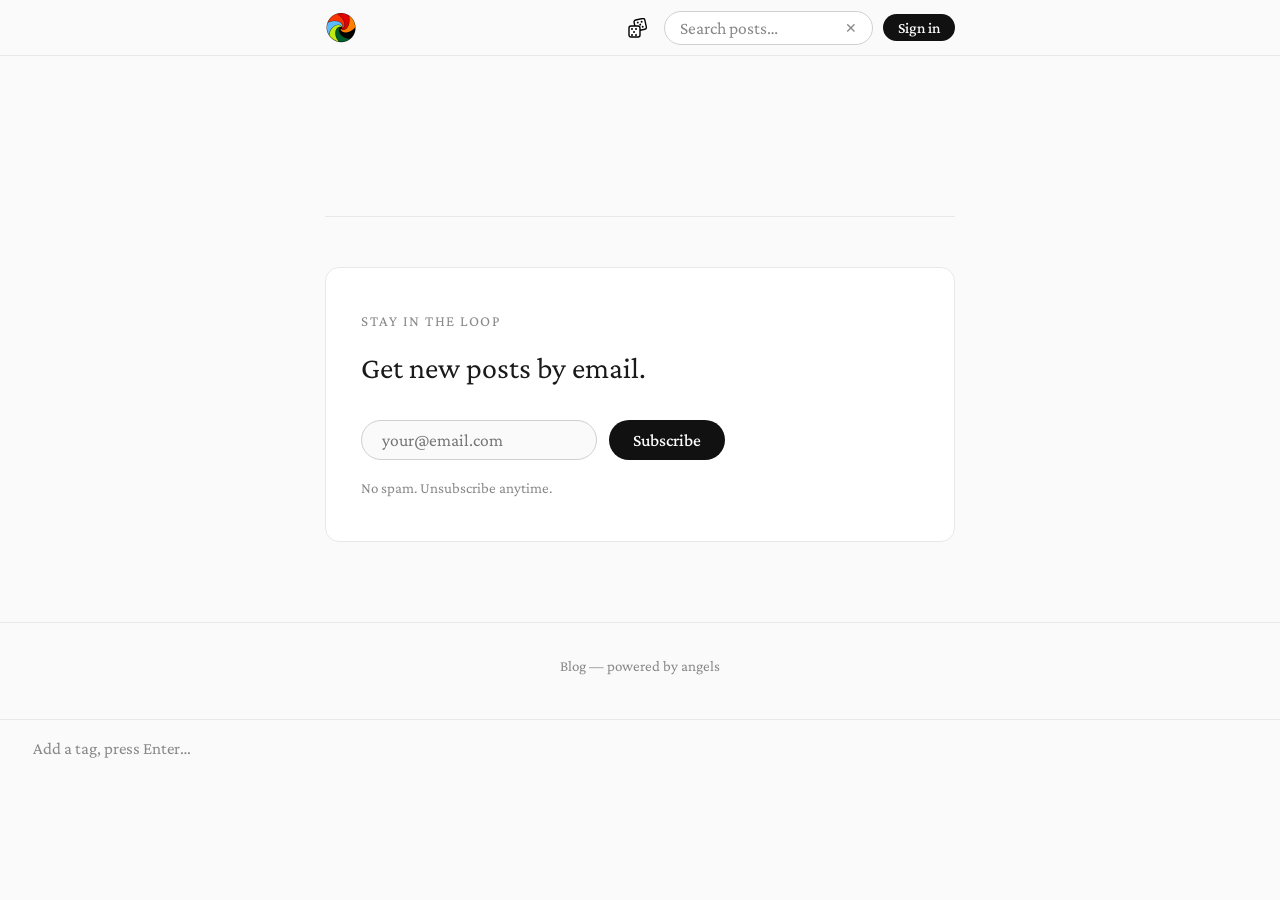
==== commit 8a0ff02a: "better tag UX" ====
--- a/index.html
+++ b/index.html
@@ -77,10 +77,6 @@
         <button class="collection-dropdown-item" id="collection-dropdown-calendar">
           <svg width="15" height="15" viewBox="0 0 24 24" fill="none" stroke="currentColor" stroke-width="1.8" stroke-linecap="round" stroke-linejoin="round"><rect x="3" y="4" width="18" height="18" rx="2"/><path d="M16 2v4M8 2v4M3 10h18"/></svg>
           Calendar
-        </button>
-        <button class="collection-dropdown-item" id="collection-dropdown-tags">
-          <svg width="15" height="15" viewBox="0 0 24 24" fill="none" stroke="currentColor" stroke-width="1.8" stroke-linecap="round" stroke-linejoin="round"><path d="M12.586 2.586A2 2 0 0 0 11.172 2H4a2 2 0 0 0-2 2v7.172a2 2 0 0 0 .586 1.414l8.704 8.704a2.426 2.426 0 0 0 3.42 0l6.58-6.58a2.426 2.426 0 0 0 0-3.42z"/><circle cx="7.5" cy="7.5" r=".6" fill="currentColor"/></svg>
-          Tags
         </button>
       </div>
     </div>
@@ -357,13 +353,13 @@
     </div>
   </div>
 
-  <!-- TAGS MODAL -->
-  <div id="tags-modal" class="modal-overlay hidden">
-    <div class="modal-box tags-modal-box">
-      <button id="tags-modal-close" class="share-modal-close" title="Close">✕</button>
-      <h3>Tags</h3>
-      <p class="tags-modal-sub" id="tags-modal-sub"></p>
-      <div id="tags-cloud" class="tags-cloud"></div>
+  <div id="tag-area">
+    <div id="tag-list"></div>
+    <div id="tag-input-wrap">
+      <input id="tag-input" type="text" placeholder="Add a tag, press Enter…"
+            autocomplete="off" role="combobox" aria-expanded="false"
+            aria-controls="tag-suggest" aria-autocomplete="list">
+      <ul id="tag-suggest" class="tag-suggest hidden" role="listbox" aria-label="Tag suggestions"></ul>
     </div>
   </div>
 
--- a/css/style.css
+++ b/css/style.css
@@ -28,7 +28,10 @@
 /* =============================================
    BASE
    ============================================= */
-html { scroll-behavior: smooth; }
+html { 
+  scroll-behavior: smooth;
+  font-size: 125%; 
+}
 
 body {
   background: var(--bg);
@@ -254,15 +257,22 @@
 }
 .tag-pill .tag-remove:hover { color: var(--text); }
 
+#tag-input-wrap {
+  position: relative;
+  flex: 1;
+  min-width: 160px;
+}
+
 #tag-input {
+  width: 100%;
+  min-width: 0;
   border: none;
   outline: none;
   background: transparent;
   font-family: var(--font-sans);
   font-size: .85rem;
   color: var(--text);
-  min-width: 160px;
-  flex: 1;
+  padding: .2rem 0;
 }
 
 #tag-input::placeholder { color: var(--text-muted); }
@@ -2635,47 +2645,73 @@
 }
 
 /* =============================================
-   TAGS MODAL
+   TAG SUGGESTIONS (under the tag field)
    ============================================= */
-.tags-modal-box {
-  position: relative;
-  width: min(460px, 92vw);
-  padding: 2rem 1.75rem 1.5rem;
-  border-radius: 16px;
-  animation: shareModalIn 200ms cubic-bezier(0.34, 1.56, 0.64, 1);
-}
-
-.tags-modal-box h3 {
-  margin-bottom: .2rem;
-}
-
-.tags-modal-sub {
-  font-size: .8rem;
-  color: var(--text-muted);
-  margin-bottom: 1.25rem;
-  min-height: 1.2em;
-}
-
-.tags-cloud {
-  display: flex;
-  flex-wrap: wrap;
-  gap: .7rem 1rem;
-  max-height: min(52vh, 420px);
+.tag-suggest {
+  position: absolute;
+  top: calc(100% + 10px);
+  left: -.25rem;
+  width: min(340px, calc(100vw - 3rem));
+  max-height: 300px;
   overflow-y: auto;
-  padding: .15rem .1rem .25rem;
+  list-style: none;
+  padding: 6px;
+  background: var(--surface);
+  border: 1px solid #ececec;
+  border-radius: 12px;
+  box-shadow: 0 8px 28px rgba(0,0,0,.09), 0 2px 6px rgba(0,0,0,.04);
+  z-index: 40;
+  animation: tagSuggestIn 150ms ease both;
   scrollbar-width: thin;
   scrollbar-color: var(--border2) transparent;
 }
-.tags-cloud::-webkit-scrollbar       { width: 3px; }
-.tags-cloud::-webkit-scrollbar-thumb { background: var(--border2); border-radius: 2px; }
-
-.tags-item {
-  display: inline-flex;
-  align-items: center;
-  gap: .4rem;
-}
-
-.tags-item-count {
+.tag-suggest::-webkit-scrollbar       { width: 3px; }
+.tag-suggest::-webkit-scrollbar-thumb { background: var(--border2); border-radius: 2px; }
+
+@keyframes tagSuggestIn {
+  from { opacity: 0; transform: translateY(-4px); }
+  to   { opacity: 1; transform: translateY(0); }
+}
+
+.tag-suggest-label {
+  padding: 6px 10px 4px;
+  font-size: .63rem;
+  font-weight: 700;
+  letter-spacing: .14em;
+  text-transform: uppercase;
+  color: var(--text-muted);
+  user-select: none;
+}
+
+.tag-suggest-item {
+  display: flex;
+  align-items: center;
+  justify-content: space-between;
+  gap: .75rem;
+  padding: 8px 10px;
+  border-radius: 8px;
+  font-size: .9rem;
+  line-height: 1.3;
+  color: var(--text);
+  cursor: pointer;
+  transition: background 120ms ease;
+}
+.tag-suggest-item.active { background: var(--tag-bg); }
+
+.tag-suggest-name {
+  min-width: 0;
+  overflow: hidden;
+  text-overflow: ellipsis;
+  white-space: nowrap;
+}
+.tag-suggest-name mark {
+  background: none;
+  color: var(--text);
+  font-weight: 700;
+}
+
+.tag-suggest-count {
+  flex-shrink: 0;
   font-size: .72rem;
   font-weight: 500;
   color: var(--text-muted);
@@ -2683,12 +2719,27 @@
   letter-spacing: .02em;
 }
 
-.tags-empty {
-  width: 100%;
-  text-align: center;
-  font-size: .85rem;
-  color: var(--text-muted);
-  padding: 1.5rem 0;
+/* "Create …" row */
+.tag-suggest-item.is-new { justify-content: flex-start; gap: .6rem; }
+.tag-suggest-item.is-new:not(:first-child) {
+  margin-top: 4px;
+  border-top: 1px solid #f0f0f0;
+  border-radius: 0 0 8px 8px;
+  padding-top: 10px;
+}
+.tag-suggest-plus {
+  flex-shrink: 0;
+  width: 18px;
+  height: 18px;
+  border-radius: 50%;
+  background: #111;
+  color: #fff;
+  font-size: 13px;
+  font-weight: 600;
+  line-height: 1;
+  display: inline-flex;
+  align-items: center;
+  justify-content: center;
 }
 
 /* =============================================
@@ -2938,4 +2989,153 @@
 
 @media (max-width: 600px) {
   .explain-box { padding: 1.5rem 1.25rem 1.3rem; }
+}
+
+/* Keep modals at their original size (cancels the 125% root scale) */
+.modal-overlay,
+.persona-modal,
+.cw-overlay,
+#lightbox,
+#proposals-panel {
+  zoom: 0.8;
+}
+
+/* =============================================
+   PULL QUOTE
+   ============================================= */
+div.ql-pullquote {
+  display: flex;
+  align-items: flex-start;
+  gap: 1.4rem;
+  margin: 1.75rem 0;
+  text-align: left;
+  cursor: default;
+}
+
+/* Big black quote mark */
+div.ql-pullquote::before {
+  content: '\201C';
+  flex-shrink: 0;
+  width: 3.4rem;
+  font-family: Georgia, 'Times New Roman', serif;
+  font-weight: 700;
+  font-size: 7.5rem;
+  line-height: .78;
+  height: 3.2rem;
+  color: #000;
+  user-select: none;
+}
+
+.ql-pullquote .pq-content {
+  flex: 1;
+  min-width: 0;
+}
+
+.ql-pullquote .pq-text {
+  font-family: var(--font-sans);
+  font-size: 1rem;
+  font-weight: 300;
+  line-height: 1.8;
+  color: var(--text);
+  white-space: pre-line;
+  overflow-wrap: break-word;
+}
+
+.ql-pullquote .pq-author {
+  margin-top: .7rem;
+  font-size: .78rem;
+  font-weight: 600;
+  letter-spacing: .12em;
+  text-transform: uppercase;
+  color: var(--text-muted);
+}
+.ql-pullquote .pq-author::before {
+  content: '— ';
+  letter-spacing: 0;
+}
+
+/* Editor: subtle hover/selected feedback */
+.ql-editor .ql-pullquote { border-radius: 8px; padding: .25rem .4rem; margin-left: -.4rem; }
+.ql-editor .ql-pullquote:hover { background: #f6f6f6; }
+
+/* Modal */
+.quote-modal-box {
+  position: relative;
+  width: min(480px, 92vw);
+  padding: 1.75rem 1.75rem 1.5rem;
+  border-radius: 16px;
+  animation: shareModalIn 200ms cubic-bezier(.34,1.56,.64,1);
+}
+#quote-modal { z-index: 250; }
+
+.quote-field { display: block; margin-bottom: 1rem; }
+.quote-label {
+  display: block;
+  margin-bottom: .35rem;
+  font-size: .68rem;
+  font-weight: 700;
+  letter-spacing: .1em;
+  text-transform: uppercase;
+  color: #999;
+}
+.quote-label em {
+  font-style: normal;
+  font-weight: 400;
+  letter-spacing: .02em;
+  text-transform: none;
+  margin-left: .35rem;
+  color: #bbb;
+}
+
+.quote-field textarea,
+.quote-field input {
+  width: 100%;
+  box-sizing: border-box;
+  border: 1px solid var(--border2);
+  border-radius: var(--radius);
+  padding: .6rem .85rem;
+  font-family: var(--font-sans);
+  font-size: 1rem;
+  line-height: 1.5;
+  color: var(--text);
+  background: var(--surface);
+  outline: none;
+  resize: vertical;
+  transition: box-shadow var(--transition), border-color var(--transition);
+}
+.quote-field textarea:focus,
+.quote-field input:focus {
+  box-shadow: 0 0 0 2px #1a1a1a22;
+  border-color: var(--text);
+}
+
+.quote-preview-label {
+  margin: 1.1rem 0 .4rem;
+  font-size: .68rem;
+  font-weight: 700;
+  letter-spacing: .1em;
+  text-transform: uppercase;
+  color: #999;
+}
+.quote-preview {
+  margin: 0 0 1.25rem;
+  padding: 1rem 1rem 1rem .9rem;
+  border: 1px dashed var(--border2);
+  border-radius: var(--radius);
+  background: #fbfbfa;
+  max-height: 200px;
+  overflow-y: auto;
+}
+div.quote-preview::before { font-size: 5.2rem; width: 2.4rem; height: 2.3rem; }
+.quote-preview .pq-text { font-size: 1rem; }
+.quote-preview .pq-placeholder { color: var(--text-muted); font-style: italic; }
+
+/* Toolbar icon */
+.ql-toolbar .ql-pullquote:hover { color: #06c; }
+
+
+@media (max-width: 600px) {
+  div.ql-pullquote { gap: .9rem; }
+  div.ql-pullquote::before { width: 2.2rem; height: 2.1rem; font-size: 4.8rem; }
+  .ql-pullquote .pq-text { font-size: 1rem; }
 }
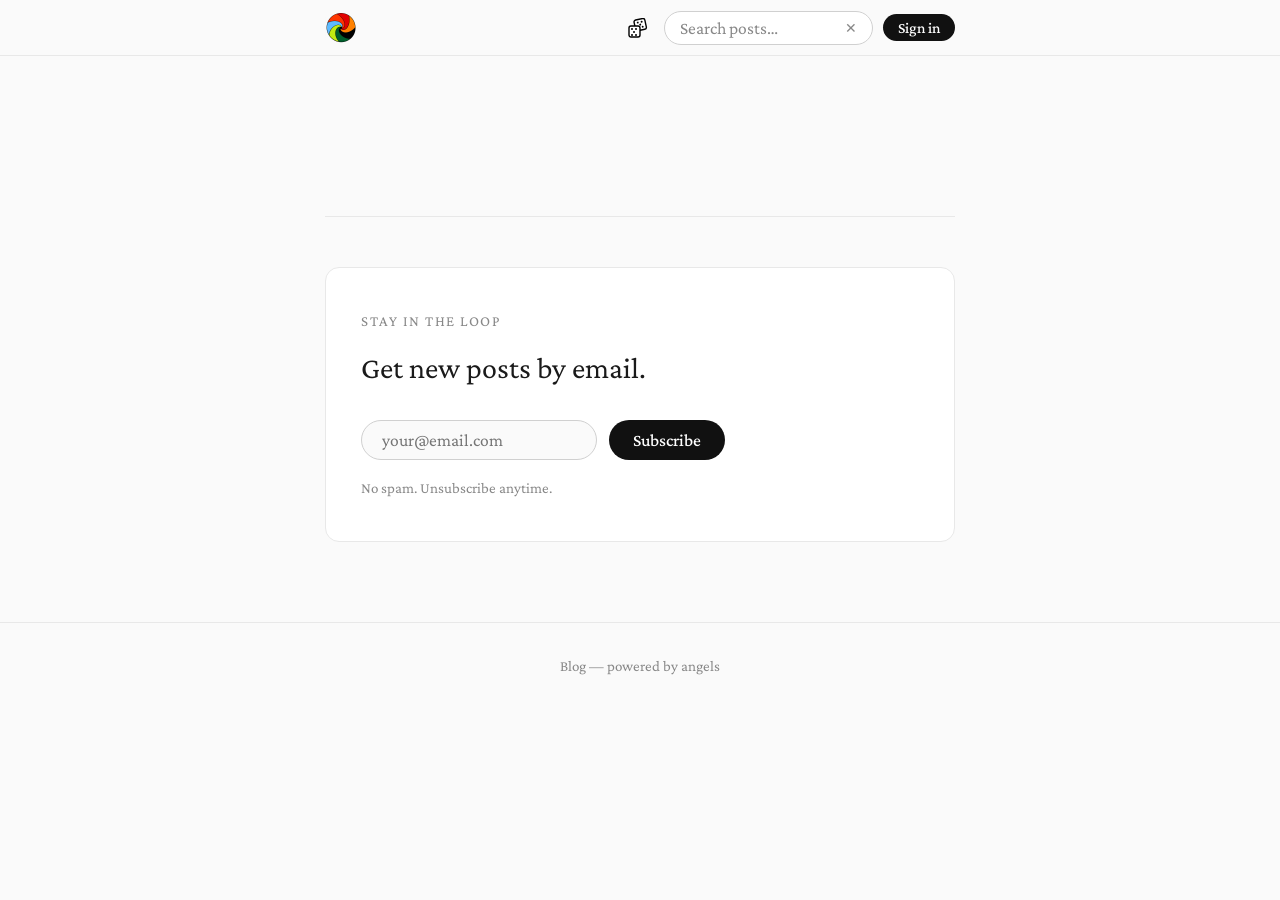
==== commit e9404317: "bug fix" ====
--- a/index.html
+++ b/index.html
@@ -130,7 +130,12 @@
         <div id="quill-editor"></div>
         <div id="tag-area">
           <div id="tag-list"></div>
-          <input id="tag-input" type="text" placeholder="Add a tag, press Enter…">
+          <div id="tag-input-wrap">
+            <input id="tag-input" type="text" placeholder="Add a tag, press Enter…"
+                  autocomplete="off" role="combobox" aria-expanded="false"
+                  aria-controls="tag-suggest" aria-autocomplete="list">
+            <ul id="tag-suggest" class="tag-suggest hidden" role="listbox" aria-label="Tag suggestions"></ul>
+          </div>
         </div>
         <div id="editor-actions">
 
@@ -353,16 +358,6 @@
     </div>
   </div>
 
-  <div id="tag-area">
-    <div id="tag-list"></div>
-    <div id="tag-input-wrap">
-      <input id="tag-input" type="text" placeholder="Add a tag, press Enter…"
-            autocomplete="off" role="combobox" aria-expanded="false"
-            aria-controls="tag-suggest" aria-autocomplete="list">
-      <ul id="tag-suggest" class="tag-suggest hidden" role="listbox" aria-label="Tag suggestions"></ul>
-    </div>
-  </div>
-
   <!-- EPHEMERA MODAL -->
   <div id="ephemera-modal" class="modal-overlay hidden">
     <div id="ephemera-box">
